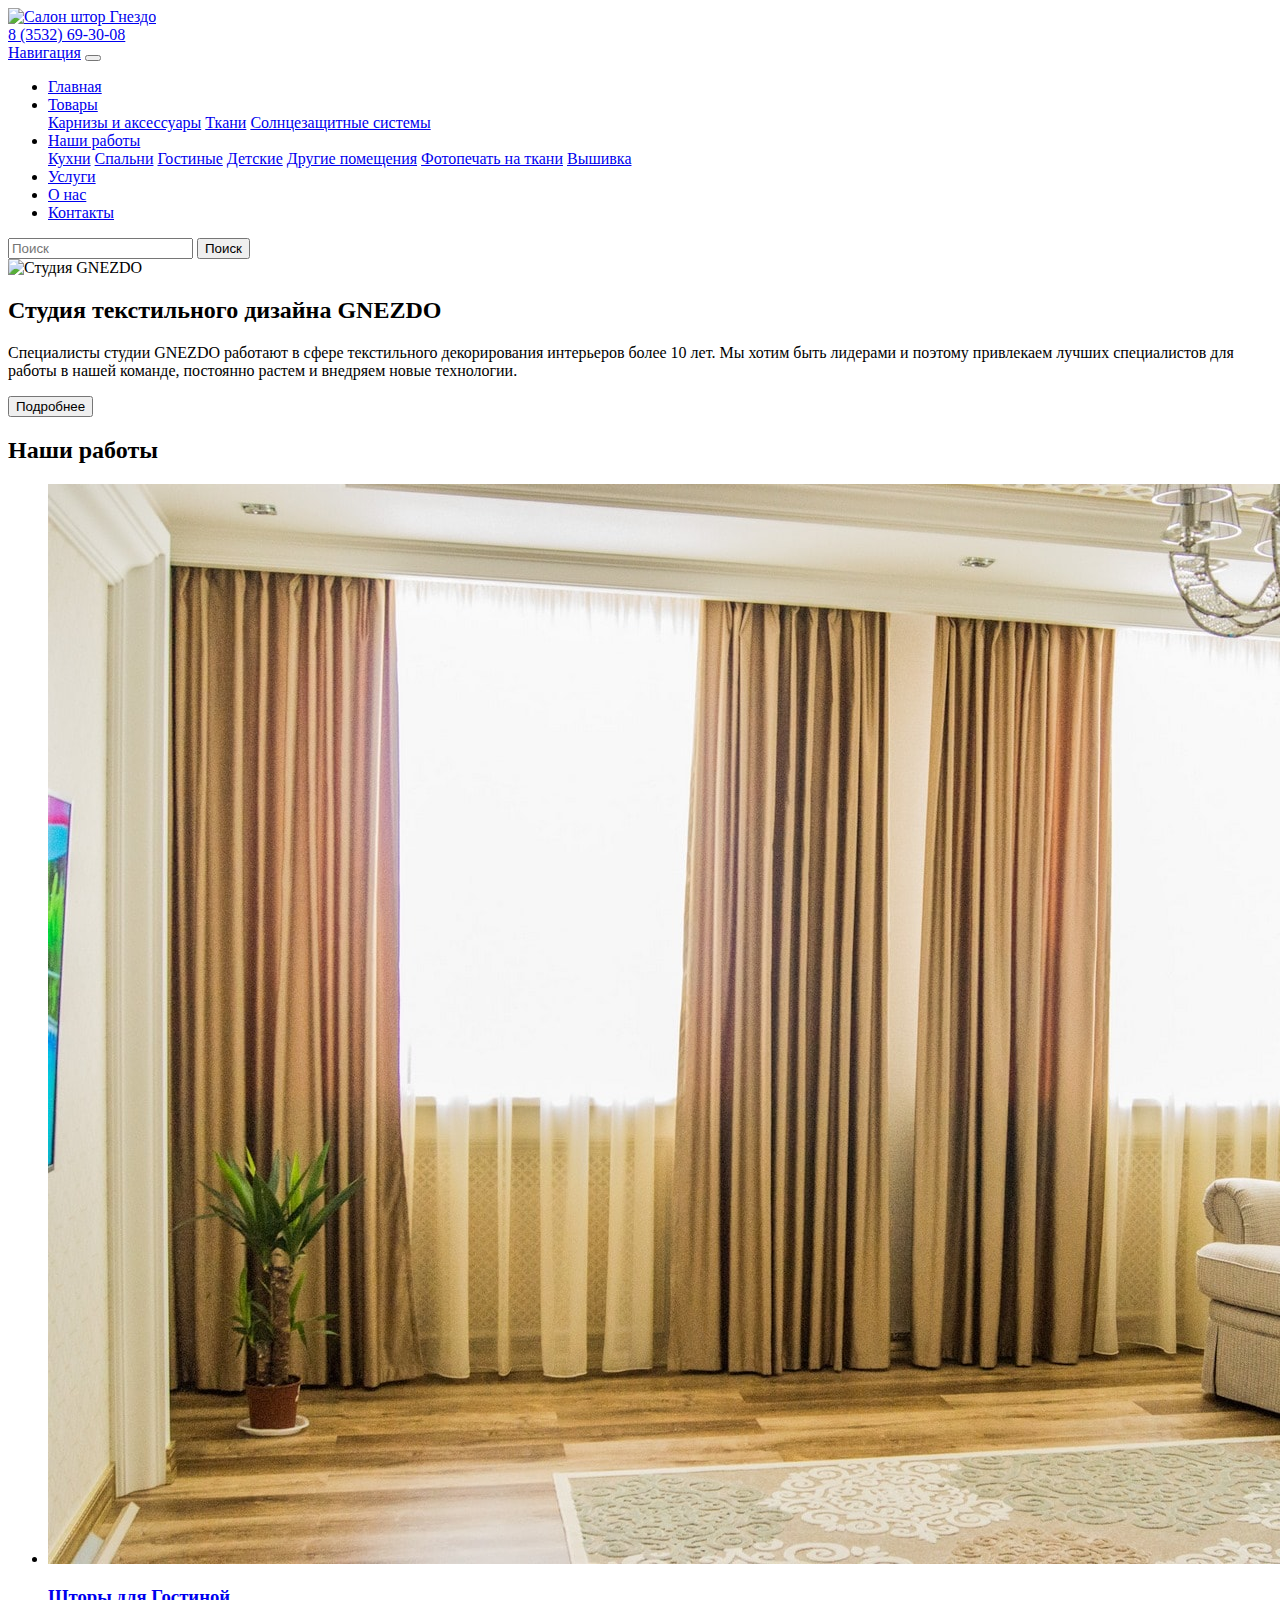
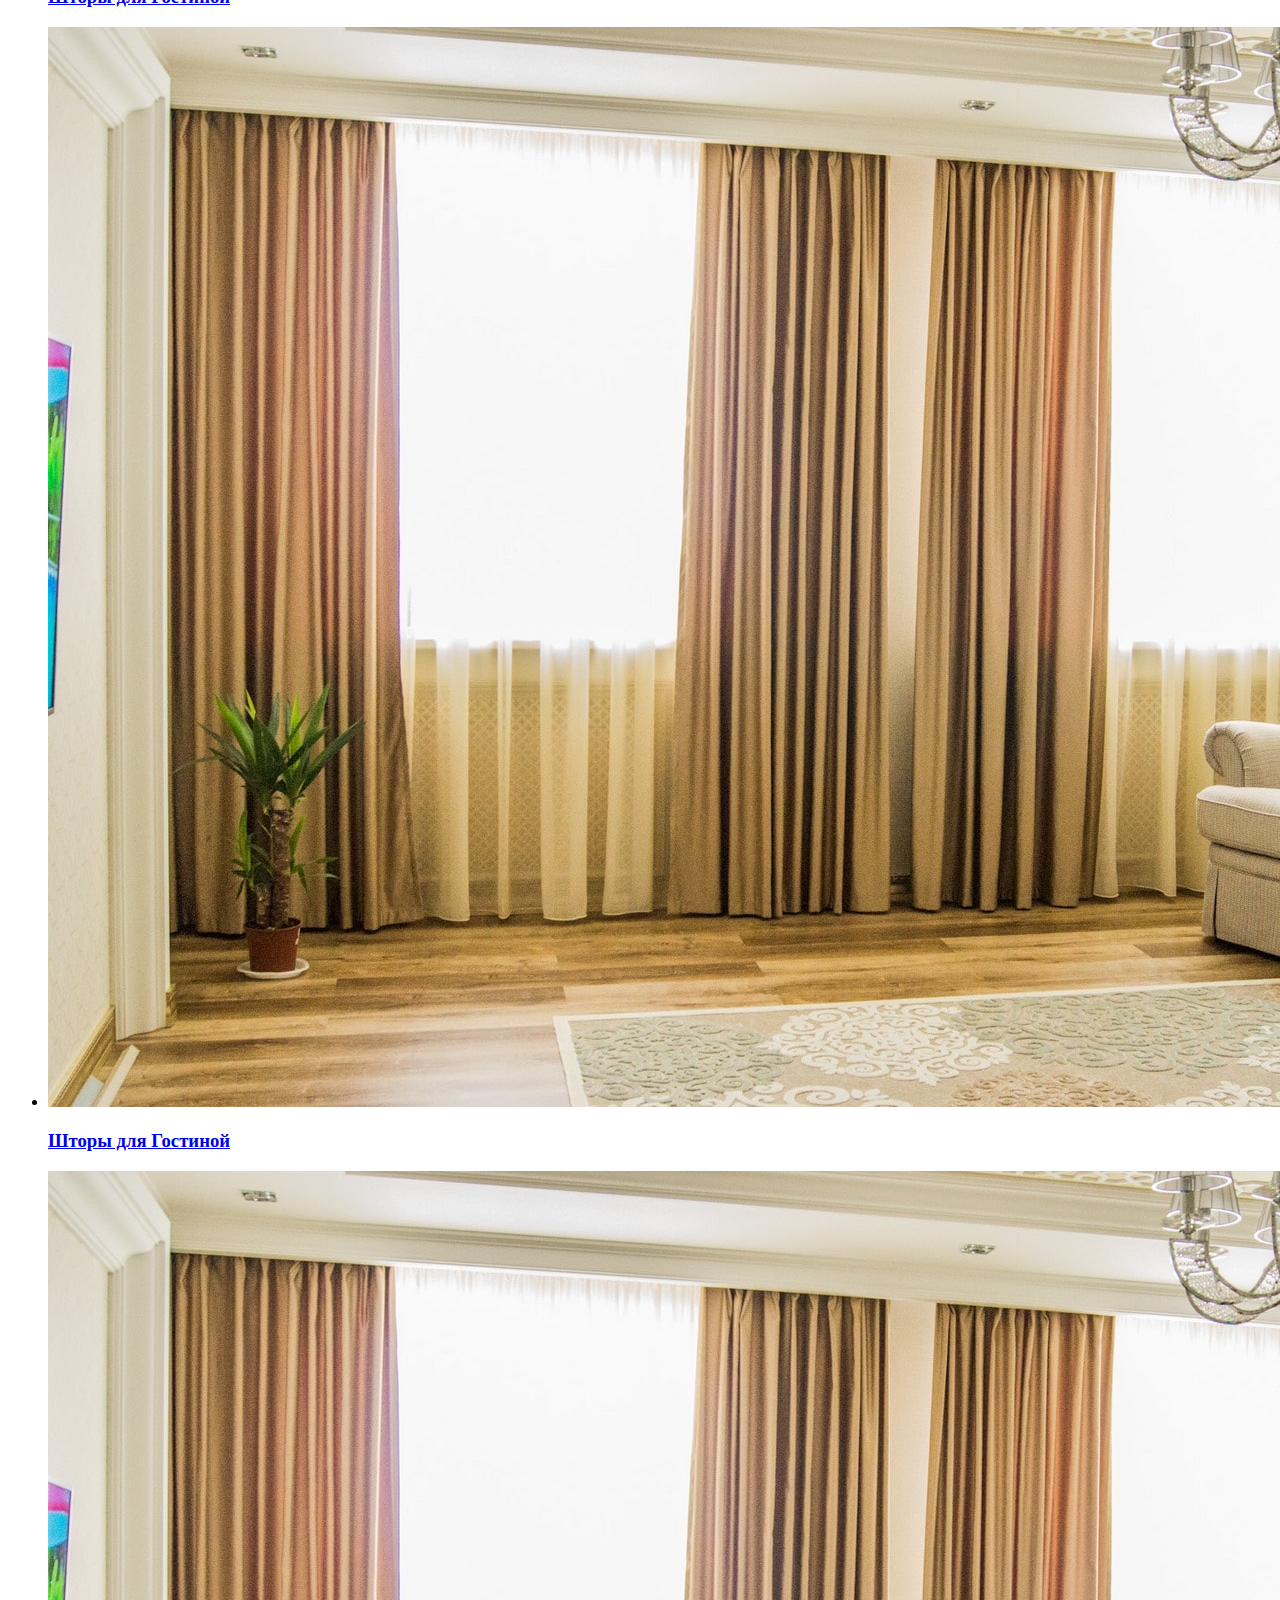
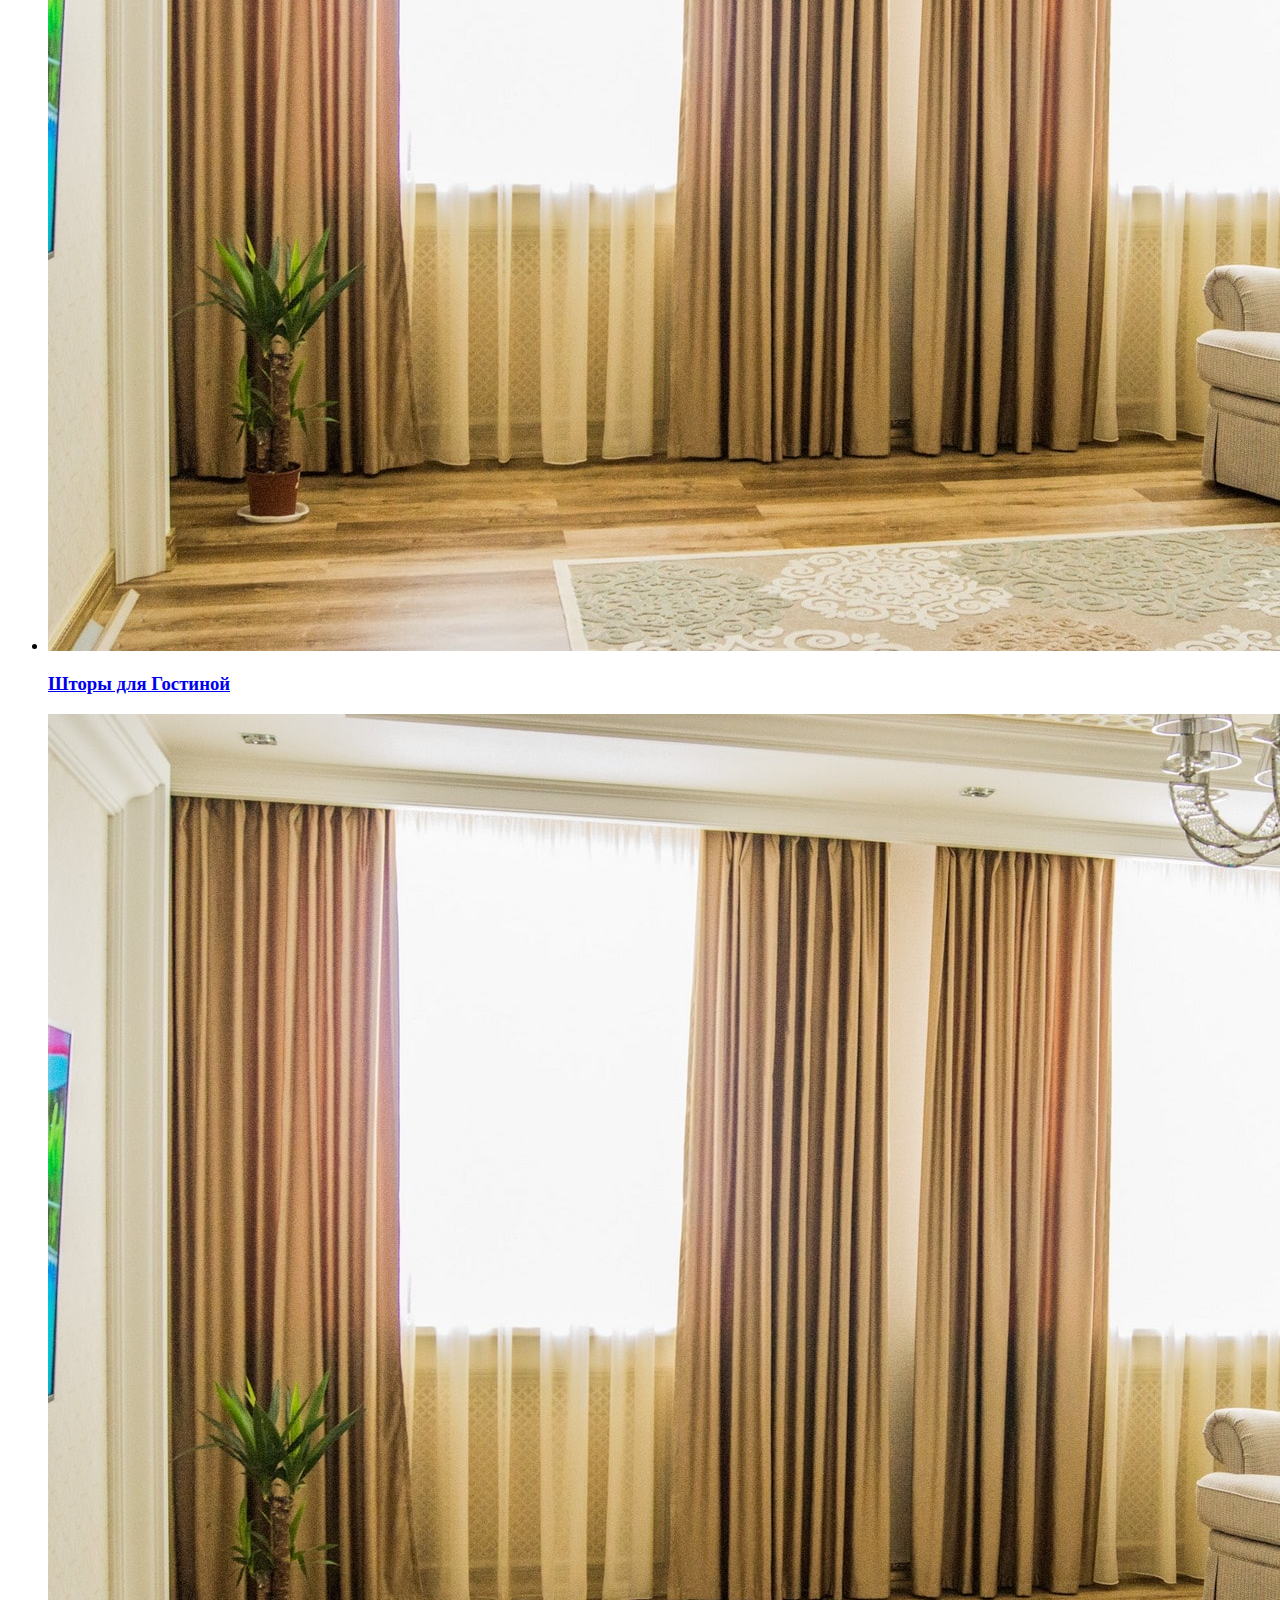
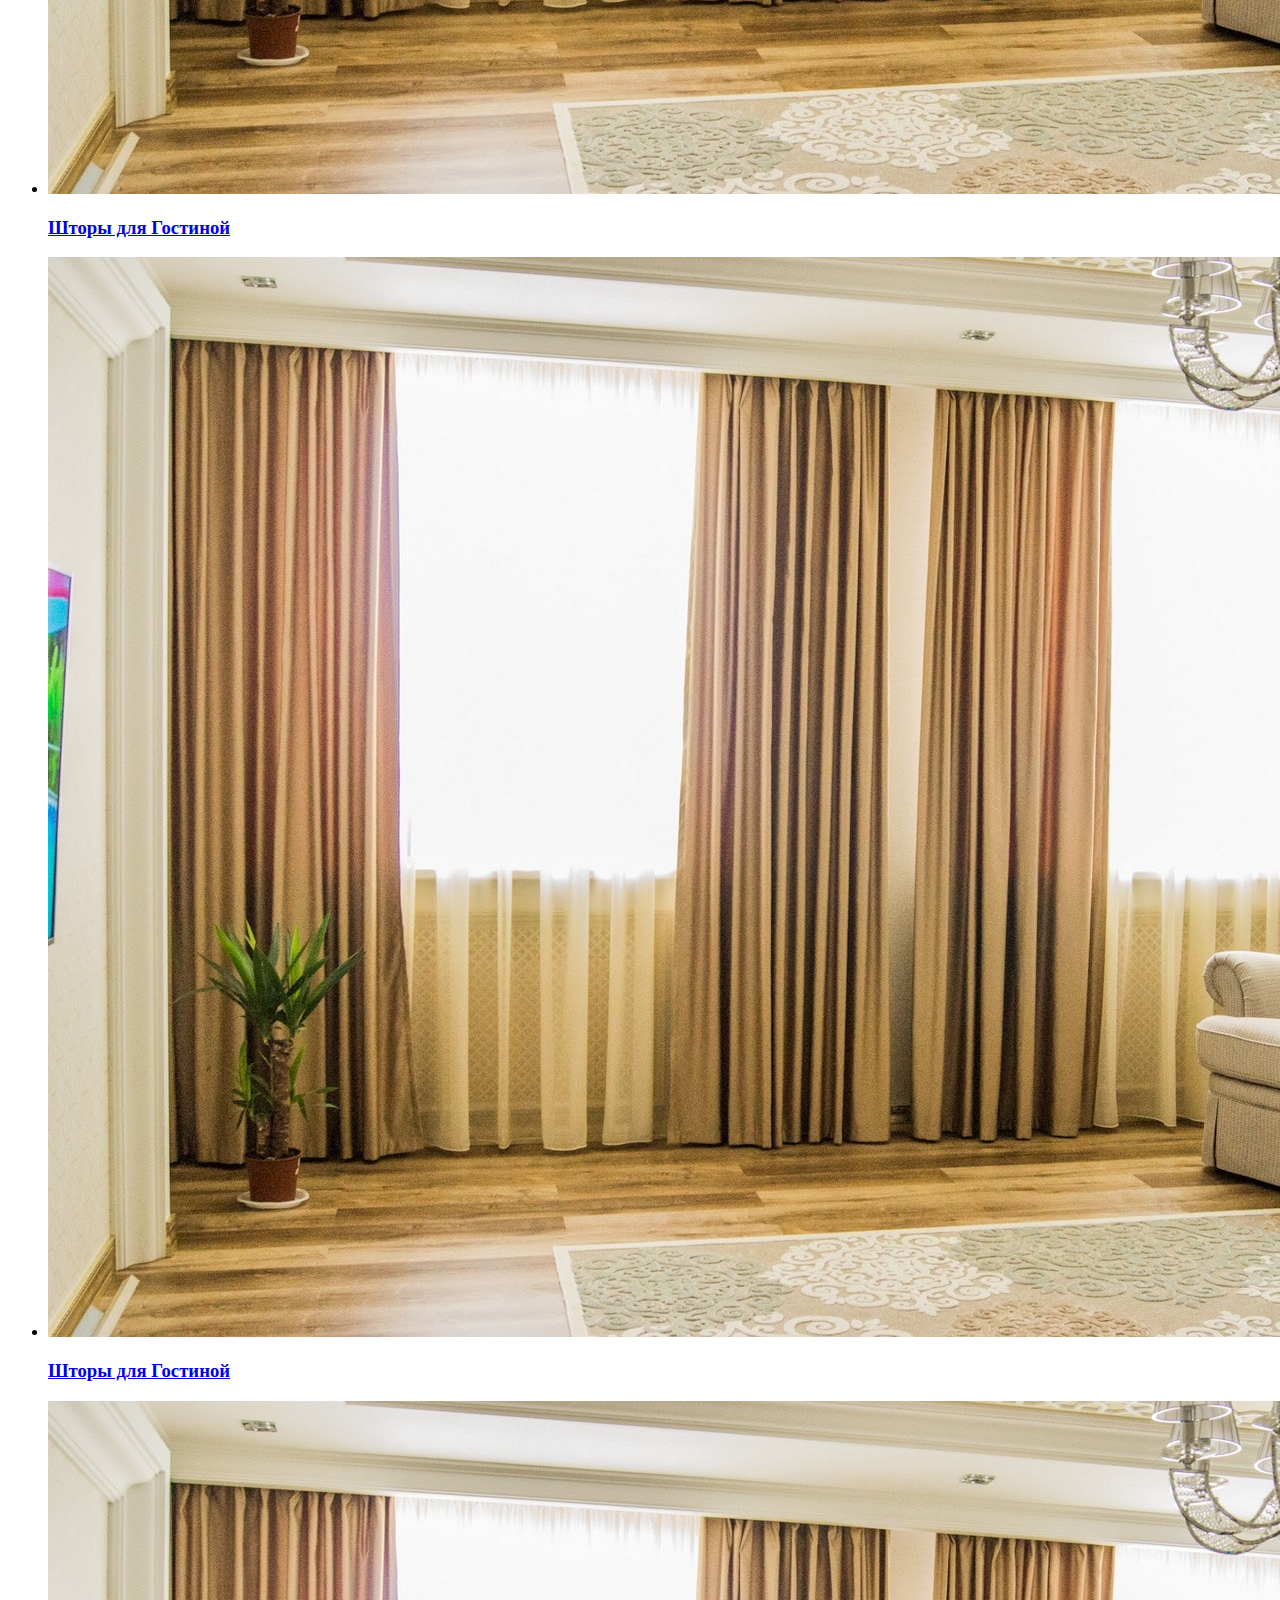
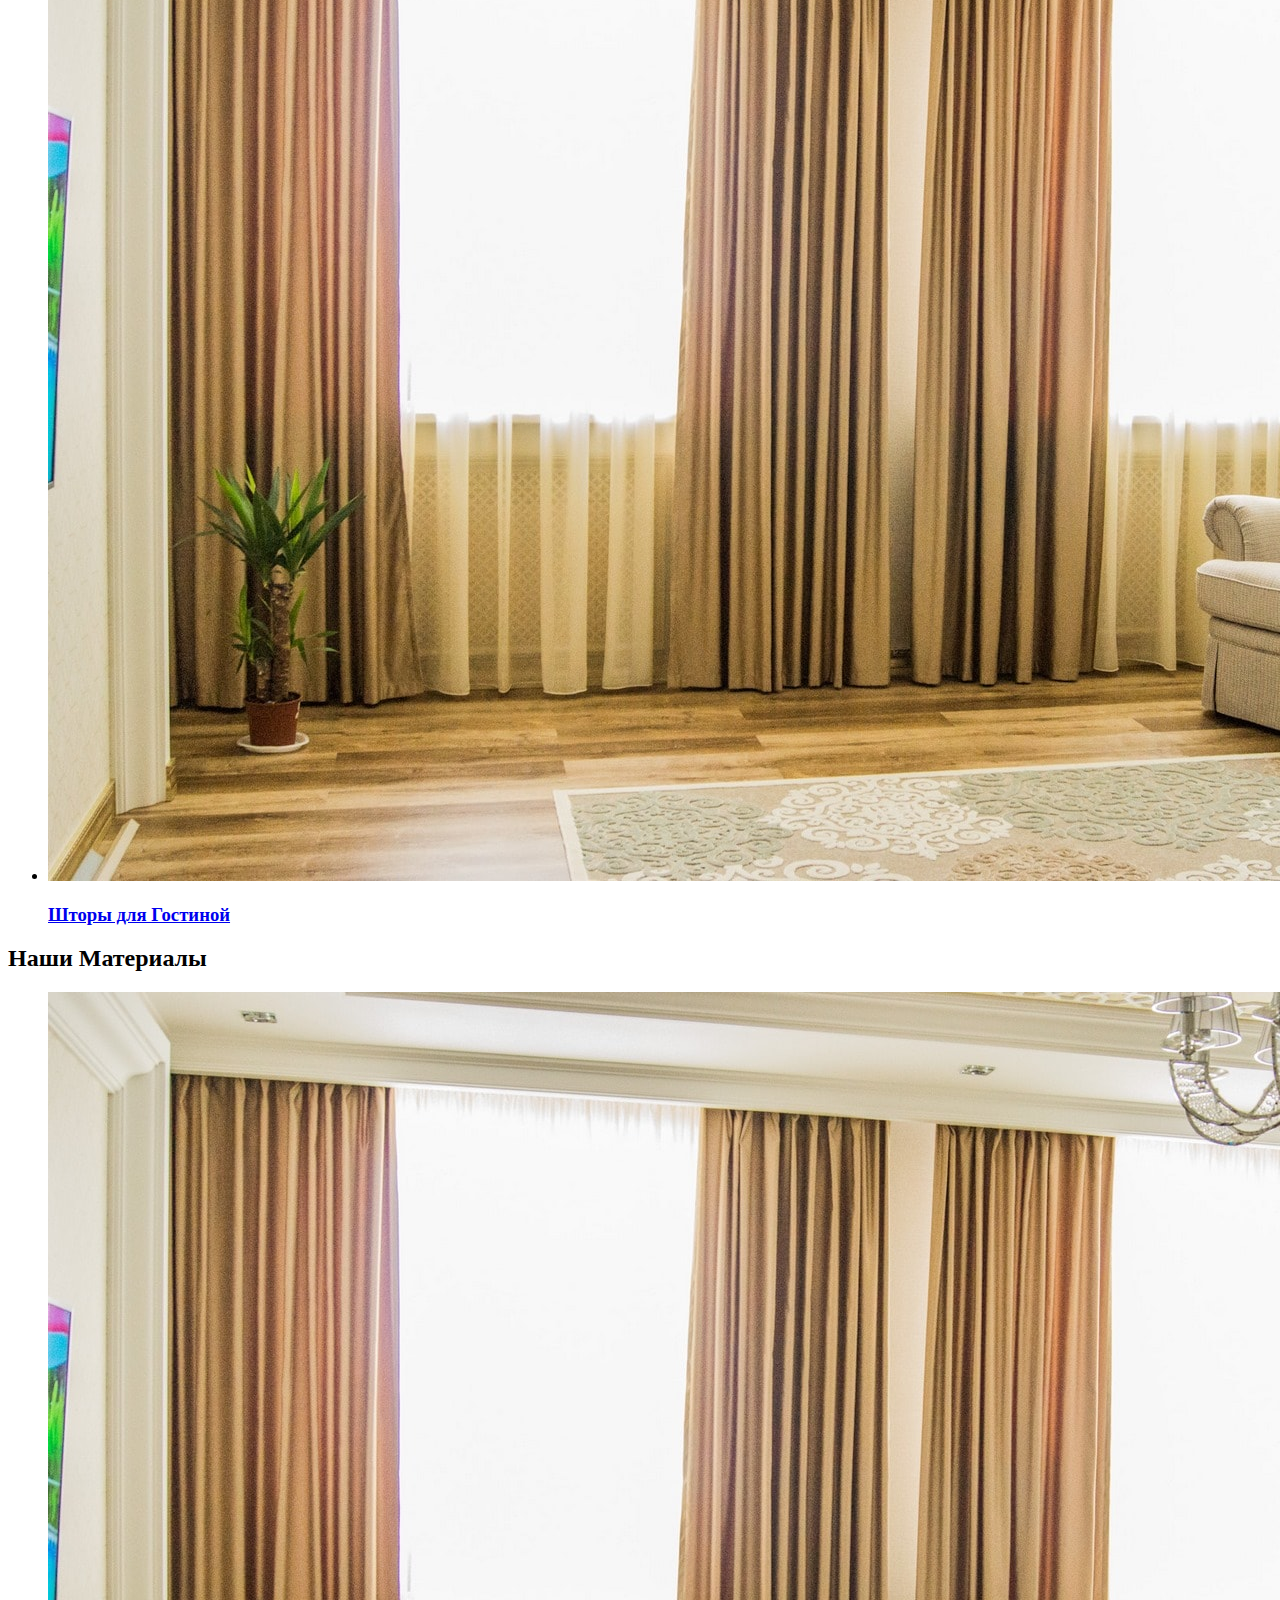
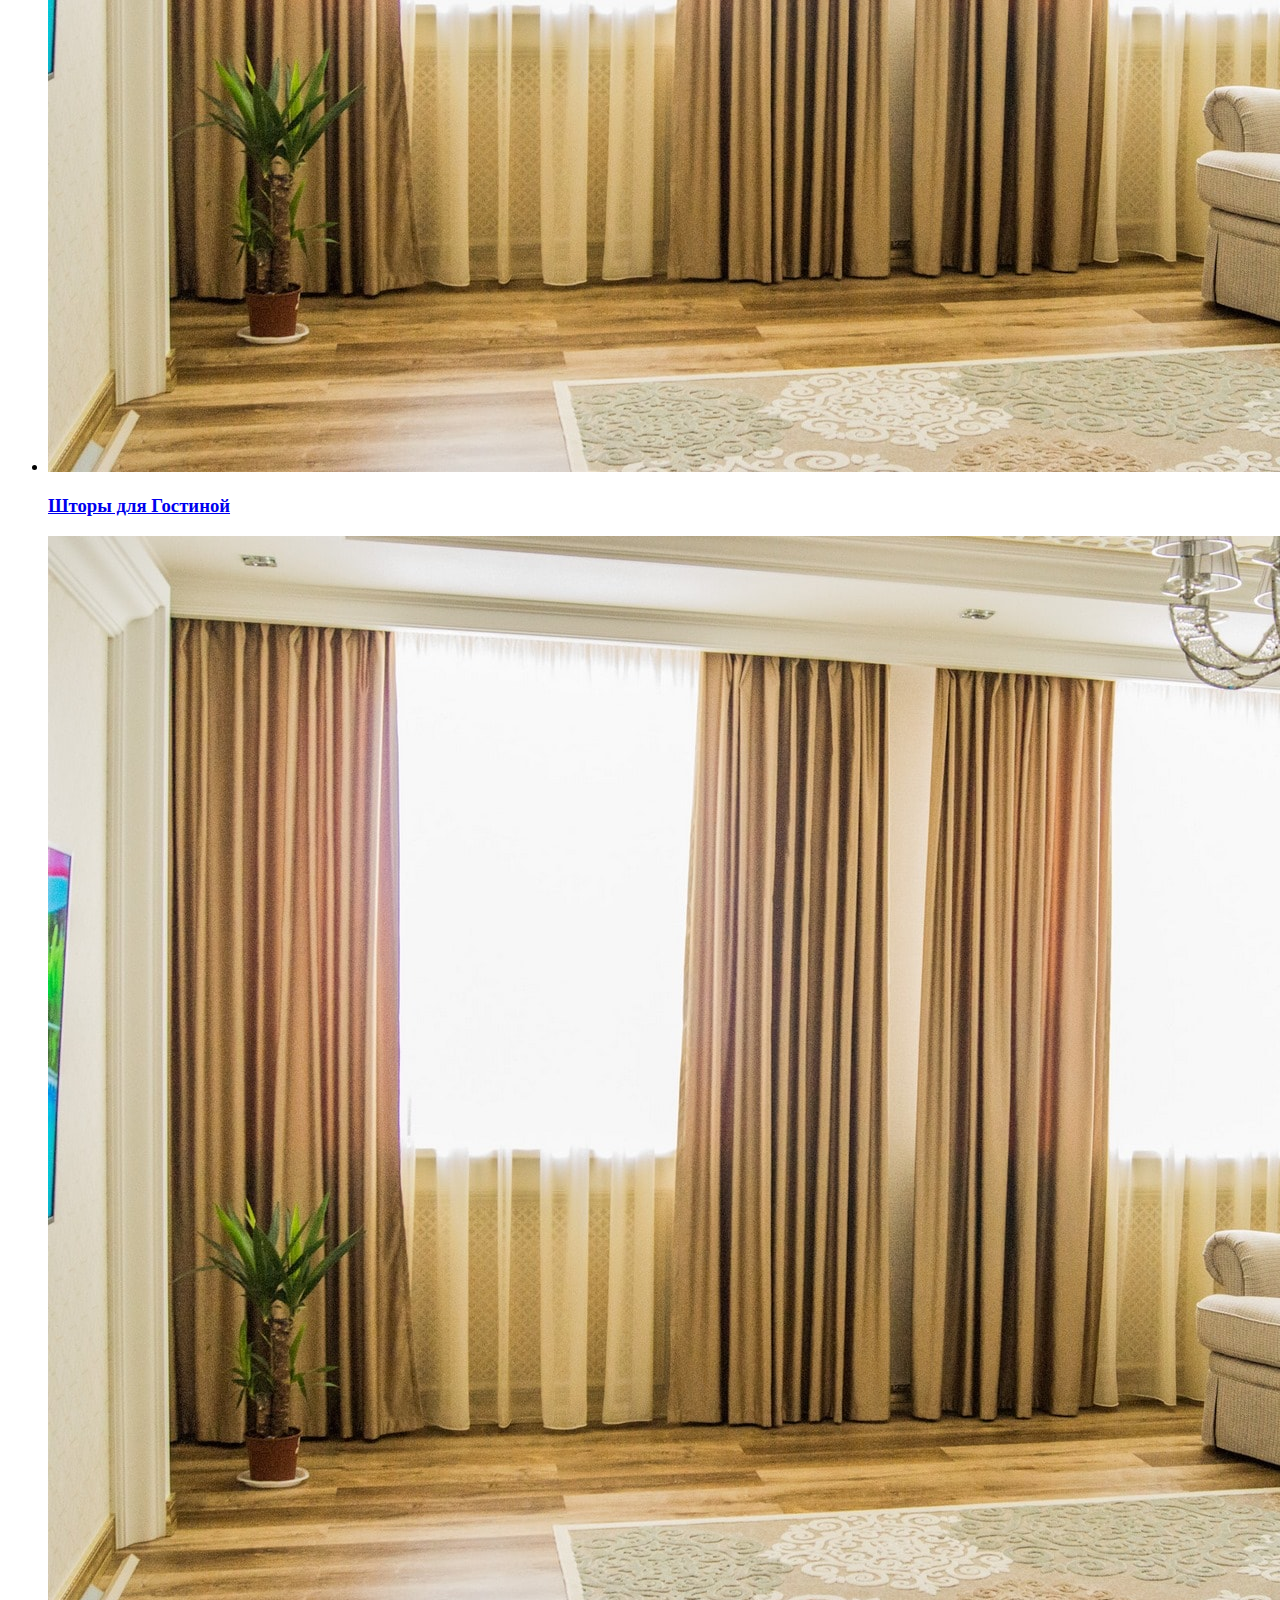
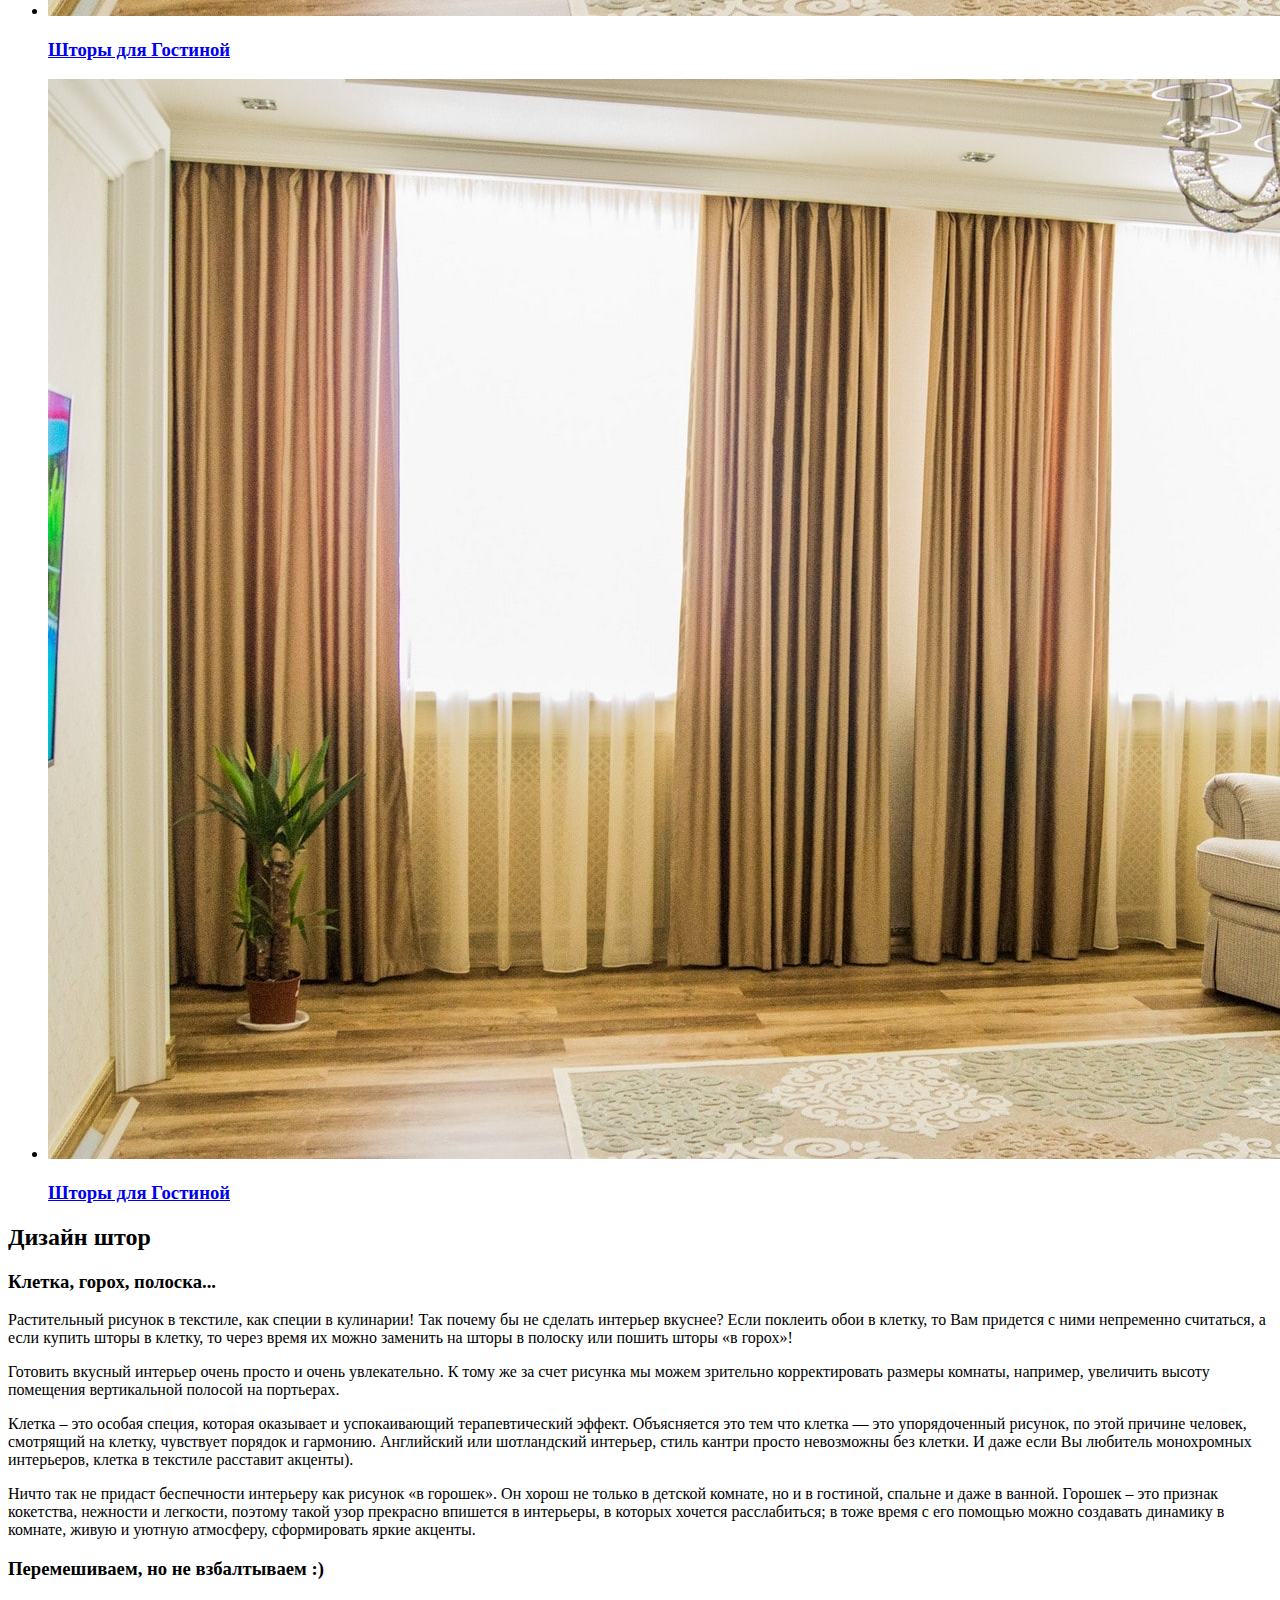
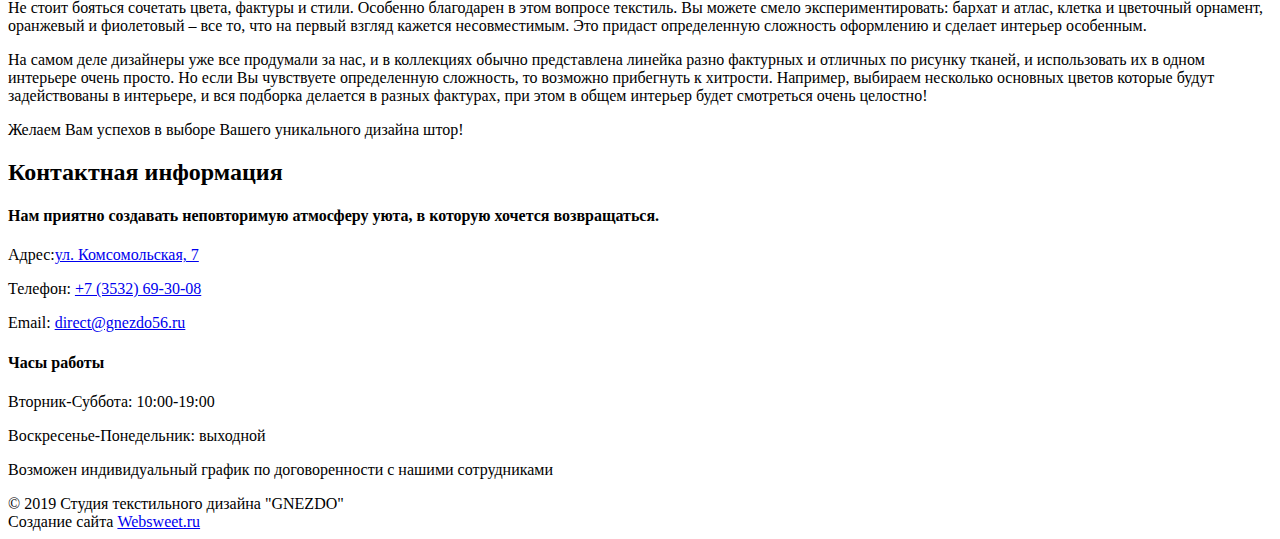
==== index.html @ 8db4dd7c "Добавлено меню навигации Доделан подвал" ====
<!DOCTYPE html>
<html lang="ru">
<head>
  <meta charset="UTF-8">
  <meta http-equiv="X-UA-Compatible" content="IE=edge" />
  <meta name="viewport" content="width=device-width, initial-scale=1, shrink-to-fit=no">

    <!-- Titles -->
    <title>Главная</title>
    <meta name="keywords" content="Ключевые слова...">
    <meta name="description" content="Описание страницы...">

    <!-- Syles -->
    <link rel="stylesheet" href="libs/bootstrap/css/bootstrap.min.css">
    <link rel="stylesheet" href="css/main.css">


    <!-- Fonts -->
    <link href="https://fonts.googleapis.com/css?family=Lobster|Roboto+Condensed&display=swap" rel="stylesheet">
    <!-- HTML5 shim and Respond.js for IE8 support of HTML5 elements and media queries -->
    <!-- WARNING: Respond.js doesn't work if you view the page via file:// -->
    <!--[if lt IE 9]>
      <script src="https://oss.maxcdn.com/html5shiv/3.7.3/html5shiv.min.js"></script>
      <script src="https://oss.maxcdn.com/respond/1.4.2/respond.min.js"></script>
    <![endif]-->
</head>
<body>
    <!--[if lt IE 8]>
        <p class="browserupgrade">Вы используете <strong>устаревшую</strong> версию браузера. Пожалуйста <a href="http://browsehappy.com/">обновите свой браузер</a>.</p>
    <![endif]-->
<div class="container">
  <header>
    <div class="row row--with-paddings">
      <div class="col-12 col-sm-3 d-flex justify-content-center logo">
        <a href="#" class="logo__image"><img src="img/logo1.png" alt="Салон штор Гнездо"></a>
      </div>
      <div class="col-12 col-sm-auto ml-auto d-flex justify-content-center phone">
        <a href="tel:83532693008" class="phone__number d-flex align-items-center">8&nbsp;(3532)&nbsp;69-30-08</a>
      </div>
      <div class="col col-sm-3 d-flex align-items-center justify-content-center socials">
        <a href="" class="socials__item socials__item--instagram"></a>
        <a href="" class="socials__item socials__item--vk"></a>
      </div>
    </div>
    <div class="row row--with-paddings">
      <nav class="navbar navbar-expand-lg navbar-light">
        <a href="#" class="navbar-brand">Навигация</a>
        <button class="navbar-toggler" type="button" data-toggle="collapse" data-target="#navbarSupportedContent" aria-controls="navbarSupportedContent">
          <span class="navbar-toggler-icon"></span>
        </button>

        <div class="collapse navbar-collapse" id="navbarSupportedContent">
          <ul class="navbar-nav mr-auto">
            <li class="nav-item active">
              <a href="#" class="nav-link">Главная</a>
            </li>

            <li class="nav-item dropdown">
              <a class="nav-link dropdown-toggle" href="#" id="productsDropdown" role="button" data-toggle="dropdown" aria-haspopup="true" aria-expanded="false">Товары</a>
              <div class="dropdown-menu" aria-labelledby="productsDropdown">
                <a href="#" class="dropdown-item">Карнизы и аксессуары</a>
                <a href="#" class="dropdown-item">Ткани</a>
                <a href="#" class="dropdown-item">Солнцезащитные системы</a>
              </div>
            </li>

            <li class="nav-item dropdown">
              <a href="#" class="nav-link dropdown-toggle" id="jobsDropdown" role="button" data-toggle="dropdown" aria-haspopup="true" aria-expanded="false">Наши работы</a>
              <div class="dropdown-menu" aria-labelledby="jobsDropdown">
                <a href="#" class="dropdown-item">Кухни</a>
                <a href="#" class="dropdown-item">Спальни</a>
                <a href="#" class="dropdown-item">Гостиные</a>
                <a href="#" class="dropdown-item">Детские</a>
                <a href="#" class="dropdown-item">Другие помещения</a>
                <a href="#" class="dropdown-item">Фотопечать на ткани</a>
                <a href="#" class="dropdown-item">Вышивка</a>
              </div>
            </li>

            <li class="nav-item">
              <a href="#" class="nav-link">Услуги</a>
            </li>

            <li class="nav-item">
              <a href="#" class="nav-link">О нас</a>
            </li>

            <li class="nav-item">
              <a href="#" class="nav-link">Контакты</a>
            </li>
          </ul>
          <form class="form-inline my-2 my-lg-0">
            <input class="form-control mr-sm-2" type="search" placeholder="Поиск" aria-label="Поиск">
            <button class="btn btn-outline-dark my-2 my-sm-0" type="submit">Поиск</button>
          </form>
        </div>
      </nav>
    </div>
  </header>
      <div class="row slider">
        <div class="col-sm-6 slider__picture" >
          <img src="img/hueta.jpg" alt="Студия GNEZDO">
        </div>
        <div class="col-sm-6 slider__text">
          <h2>Студия текстильного дизайна GNEZDO</h2>
          <p>Специалисты студии GNEZDO работают в сфере текстильного декорирования интерьеров более 10 лет. Мы хотим быть лидерами и поэтому привлекаем лучших специалистов для работы в нашей команде, постоянно растем и внедряем новые технологии.</p>
          <a href="#"><button>Подробнее</button></a>
        </div>
      </div>

    <section class="row row--with-paddings d-flex flex-column justify-content-center">
        <h2>Наши работы</h2>
        <ul class="jobs d-flex flex-row justify-content-between flex-wrap">
            <li class="jobs__item col-12 col-sm-4">
              <a href="#" class=" d-flex flex-column justify-content-center align-items-center">
                <img src="img/Гостинные/1.jpg" alt="Шторы для гостиной">
                <h3>Шторы для Гостиной</h3>
              </a>
            </li>
            <li class="jobs__item col-12 col-sm-4">
              <a href="#" class=" d-flex flex-column justify-content-center align-items-center">
                <img src="img/Гостинные/1.jpg" alt="Шторы для гостиной">
                <h3>Шторы для Гостиной</h3>
              </a>
            </li>
            <li class="jobs__item col-12 col-sm-4">
              <a href="#" class=" d-flex flex-column justify-content-center align-items-center">
                <img src="img/Гостинные/1.jpg" alt="Шторы для гостиной">
                <h3>Шторы для Гостиной</h3>
              </a>
            </li>
            <li class="jobs__item col-12 col-sm-4">
              <a href="#" class=" d-flex flex-column justify-content-center align-items-center">
                <img src="img/Гостинные/1.jpg" alt="Шторы для гостиной">
                <h3>Шторы для Гостиной</h3>
              </a>
            </li>
            <li class="jobs__item col-12 col-sm-4">
              <a href="#" class=" d-flex flex-column justify-content-center align-items-center">
                <img src="img/Гостинные/1.jpg" alt="Шторы для гостиной">
                <h3>Шторы для Гостиной</h3>
              </a>
            </li>
            <li class="jobs__item col-12 col-sm-4">
              <a href="#" class=" d-flex flex-column justify-content-center align-items-center">
                <img src="img/Гостинные/1.jpg" alt="Шторы для гостиной">
                <h3>Шторы для Гостиной</h3>
              </a>
            </li>
        </ul>
    </section>
    <section class="row row--with-paddings d-flex flex-column justify-content-center">
      <h2>Наши Материалы</h2>
      <ul class="materials d-flex flex-row justify-content-between flex-wrap">
        <li class="materials__item col-12 col-sm-4">
          <a href="#" class=" d-flex flex-column justify-content-center align-items-center">
            <img src="img/Гостинные/1.jpg" alt="Шторы для гостиной">
            <h3>Шторы для Гостиной</h3>
          </a>
        </li>
        <li class="materials__item col-12 col-sm-4">
          <a href="#" class=" d-flex flex-column justify-content-center align-items-center">
            <img src="img/Гостинные/1.jpg" alt="Шторы для гостиной">
            <h3>Шторы для Гостиной</h3>
          </a>
        </li>
        <li class="materials__item col-12 col-sm-4">
          <a href="#" class=" d-flex flex-column justify-content-center align-items-center">
            <img src="img/Гостинные/1.jpg" alt="Шторы для гостиной">
            <h3>Шторы для Гостиной</h3>
          </a>
        </li>
      </ul>
    </section>
    <section class="row row--with-paddings">
    <h2>Дизайн штор</h2>
    <h3>Клетка, горох, полоска...</h3>
    <p>Растительный рисунок в текстиле, как специи в кулинарии!
    Так почему бы не сделать интерьер вкуснее? Если поклеить обои в клетку, то Вам придется с ними непременно считаться, а если купить шторы в клетку, то через время их можно заменить на шторы в полоску или пошить шторы «в горох»!</p>
    <p>Готовить вкусный интерьер очень просто и очень увлекательно. К тому же за счет рисунка мы можем зрительно корректировать размеры комнаты, например, увеличить высоту помещения вертикальной полосой на портьерах.</p>
    <p>Клетка – это особая специя, которая оказывает и успокаивающий терапевтический эффект. Объясняется это тем что клетка — это упорядоченный рисунок, по этой причине человек, смотрящий на клетку, чувствует порядок и гармонию. Английский или шотландский интерьер, стиль кантри просто невозможны без клетки. И даже если Вы любитель монохромных интерьеров, клетка в текстиле расставит акценты).</p>
    <p>Ничто так не придаст беспечности интерьеру как рисунок «в горошек». Он хорош не только в детской комнате, но и в гостиной, спальне и даже в ванной. Горошек – это признак кокетства, нежности и легкости, поэтому такой узор прекрасно впишется в интерьеры, в которых хочется расслабиться; в тоже время с его помощью можно создавать динамику в комнате, живую и уютную атмосферу, сформировать яркие акценты.</p>

    <h3>Перемешиваем, но не взбалтываем :)</h3>
    <p>Не стоит бояться сочетать цвета, фактуры и стили. Особенно благодарен в этом вопросе текстиль. Вы можете смело экспериментировать: бархат и атлас, клетка и цветочный орнамент, оранжевый и фиолетовый – все то, что на первый взгляд кажется несовместимым. Это придаст определенную сложность оформлению и сделает интерьер особенным.</p>
    <p>На самом деле дизайнеры уже все продумали за нас, и в коллекциях обычно представлена линейка разно фактурных и отличных по рисунку тканей, и использовать их в одном интерьере очень просто. Но если Вы чувствуете определенную сложность, то возможно прибегнуть к хитрости. Например, выбираем несколько основных цветов которые будут задействованы в интерьере, и вся подборка делается в разных фактурах, при этом в общем интерьер будет смотреться очень целостно! </p>
    <p>Желаем Вам успехов в выборе Вашего уникального дизайна штор! </p>
    </section>
  </div>
<footer class="container-fluid">
  <div class="container">
  <h2>Контактная информация</h2>
  <div class="row">
    <div class="col-12 col-sm-8">
      <h4>Нам приятно создавать неповторимую атмосферу уюта, в которую хочется возвращаться.</h4>
      <p>Адрес:<a href="https://goo.gl/maps/PtKe3vNm5Jt" target="_blank">ул. Комсомольская, 7</a></p>
      <p>Телефон: <a href="tel:83532693008">+7 (3532) 69-30-08</a></p>
      <p>Email: <a href="mailto:direct@gnezdo56.ru">direct@gnezdo56.ru</a></p>
      <a href="" class="socials__item socials__item--instagram"></a>
      <a href="" class="socials__item socials__item--vk"></a>
    </div>
    <div class="col-12 col-sm-4 ml-auto">
      <h4>Часы работы</h4>
      <p>Вторник-Суббота: 10:00-19:00</p>
      <p>Воскресенье-Понедельник: выходной</p>
      <p class="coursive">Возможен индивидуальный график по договоренности с нашими сотрудниками</p>
    </div>
  </div>
  <div class="row">
    <div class="col-12 col-sm-4">© 2019 Студия текстильного дизайна "GNEZDO"</div>
    <div class="col-12 col-sm-4 ml-auto">Создание сайта <a href="websweet.ru" target="_blank">Websweet.ru</a></div>
  </div>
  </div>
</footer>


    <script src="libs/jquery/jquery-3.4.0.min.js"></script>
    <script src="libs/bootstrap/js/bootstrap.min.js"></script>
    <script src="js/main.js"></script>

</body>
</html>
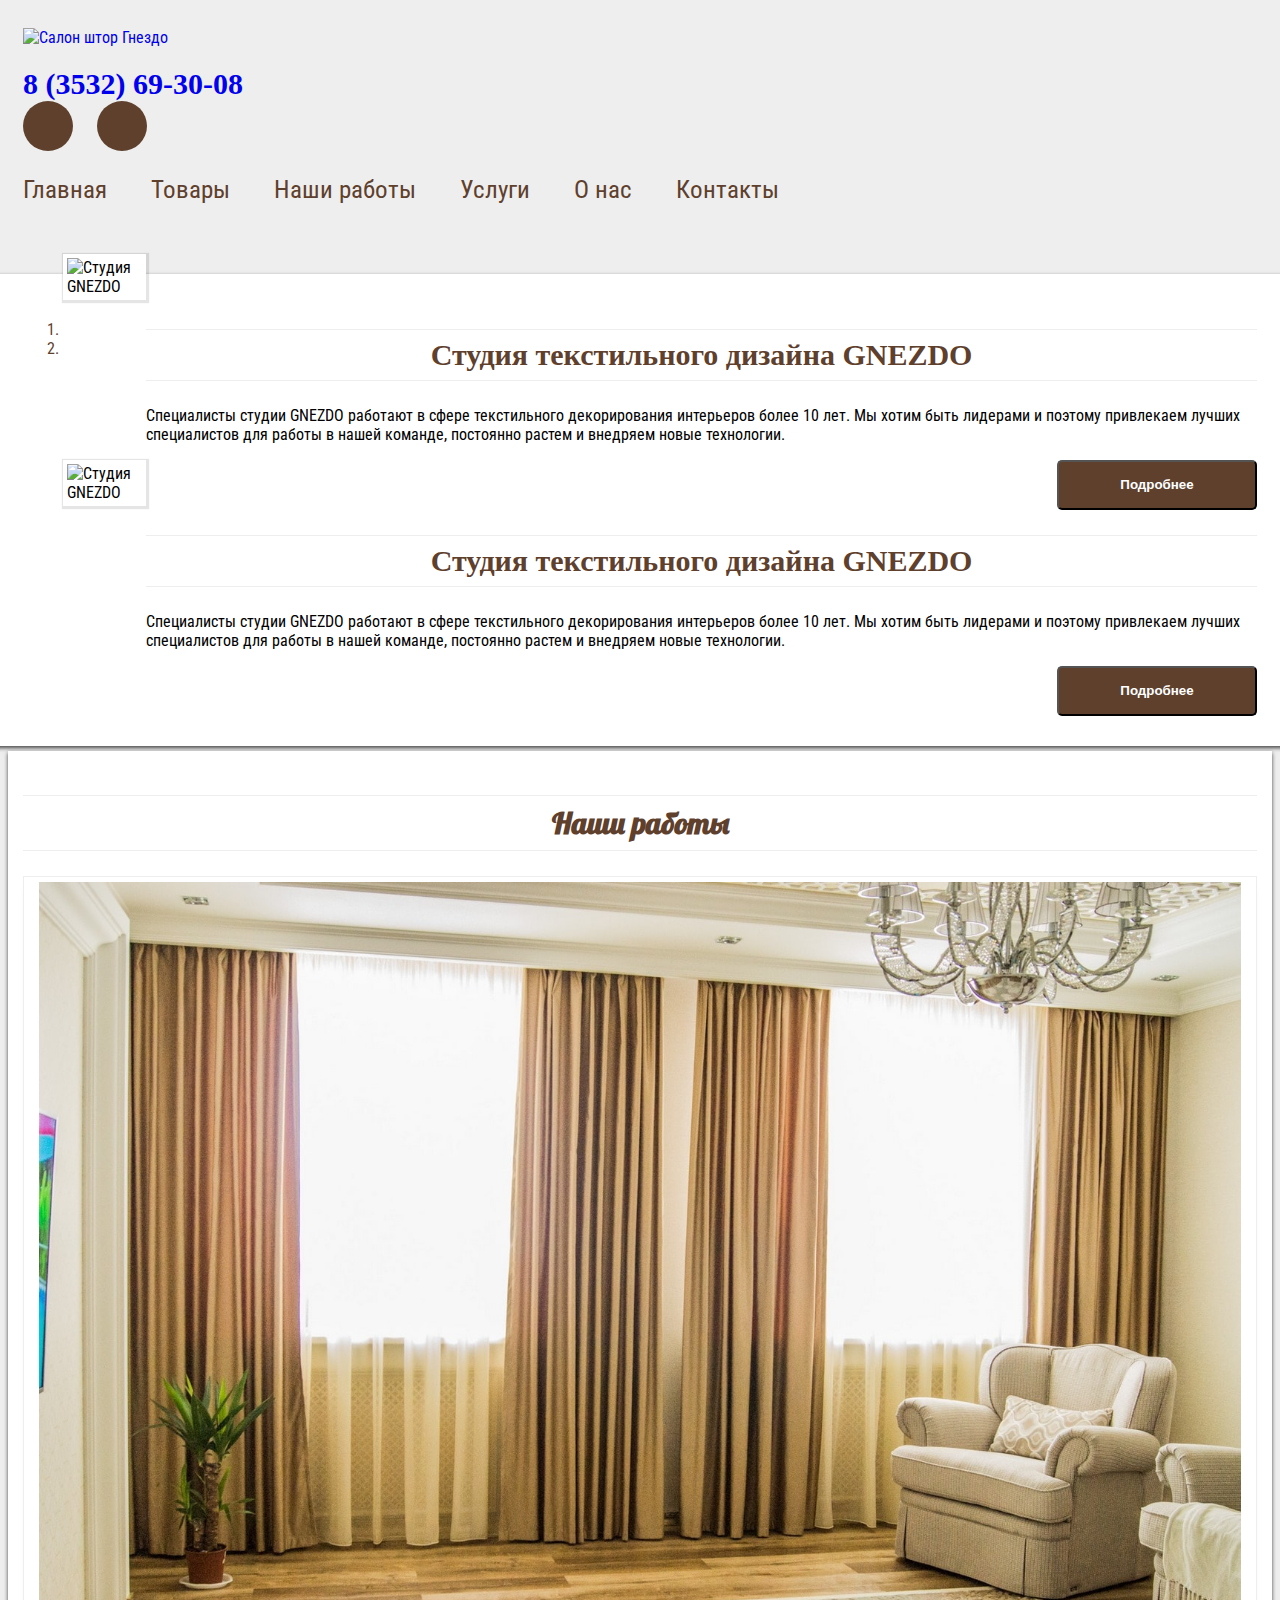
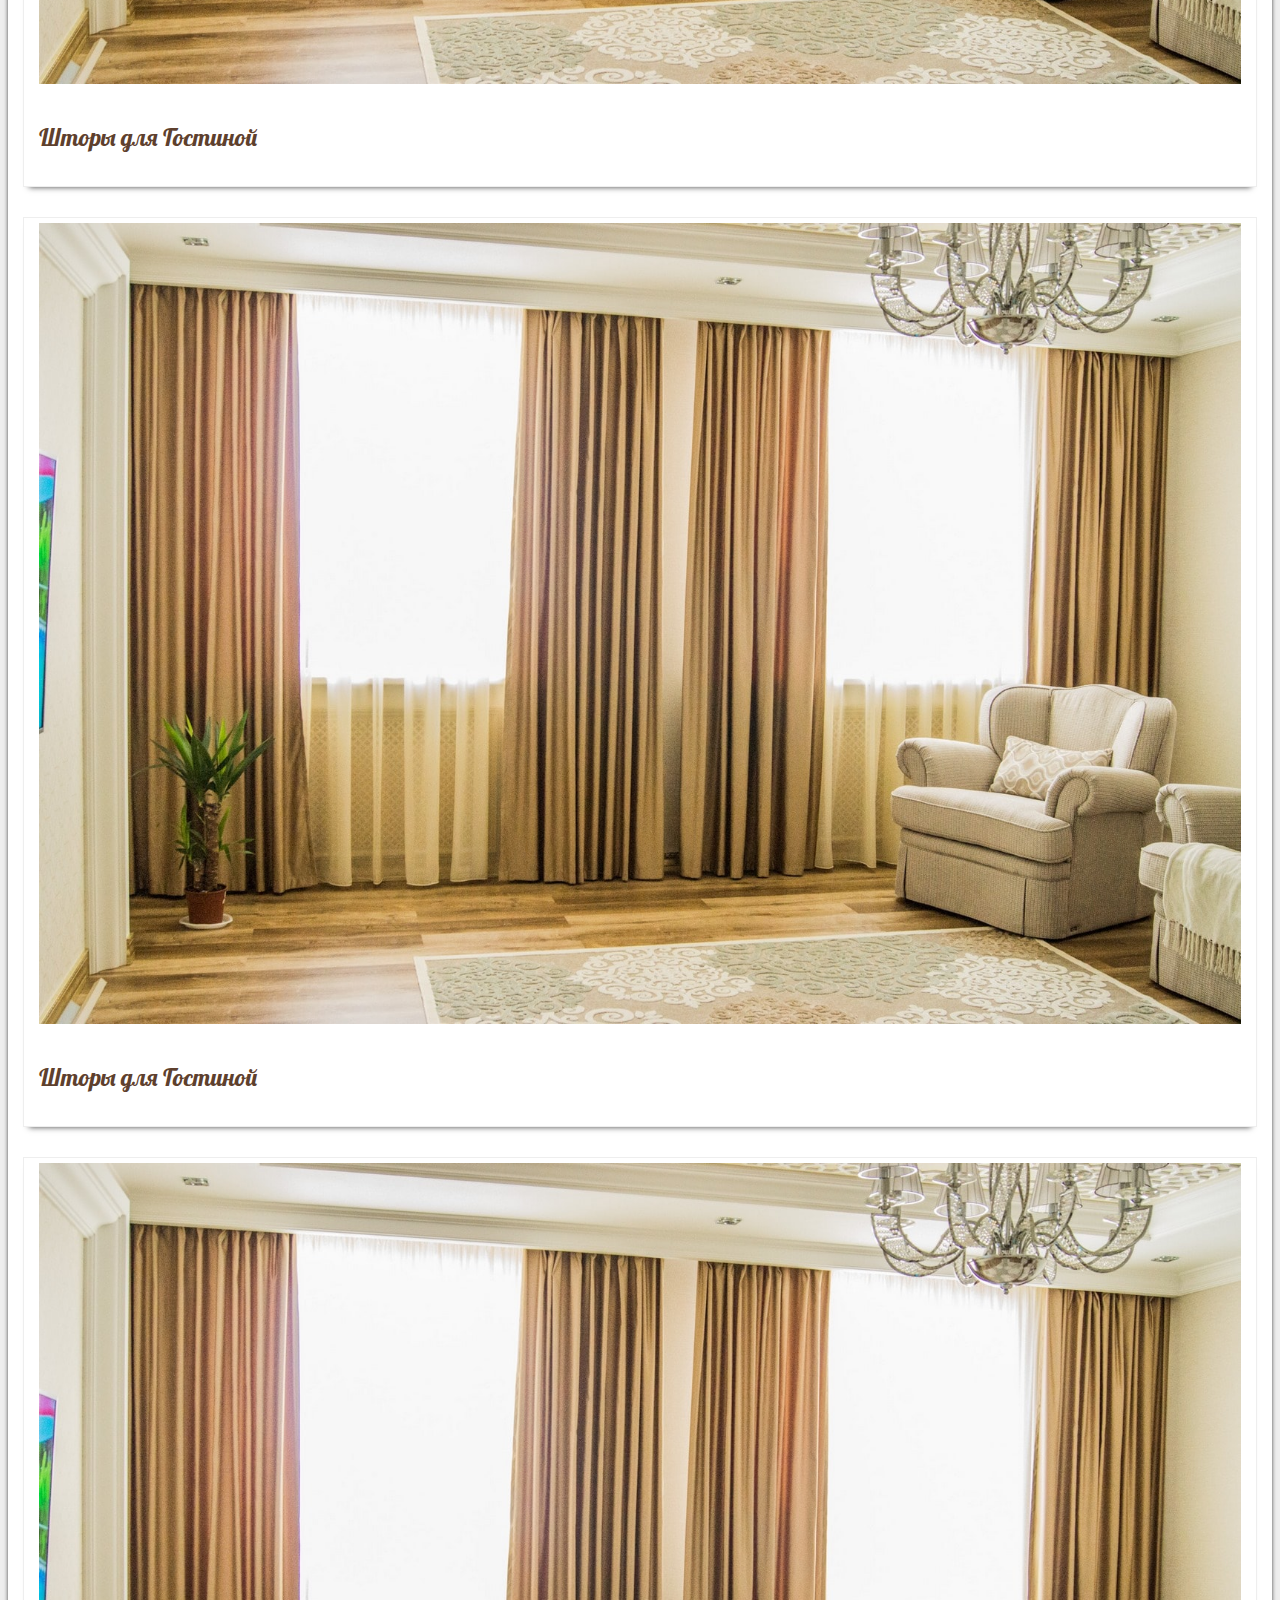
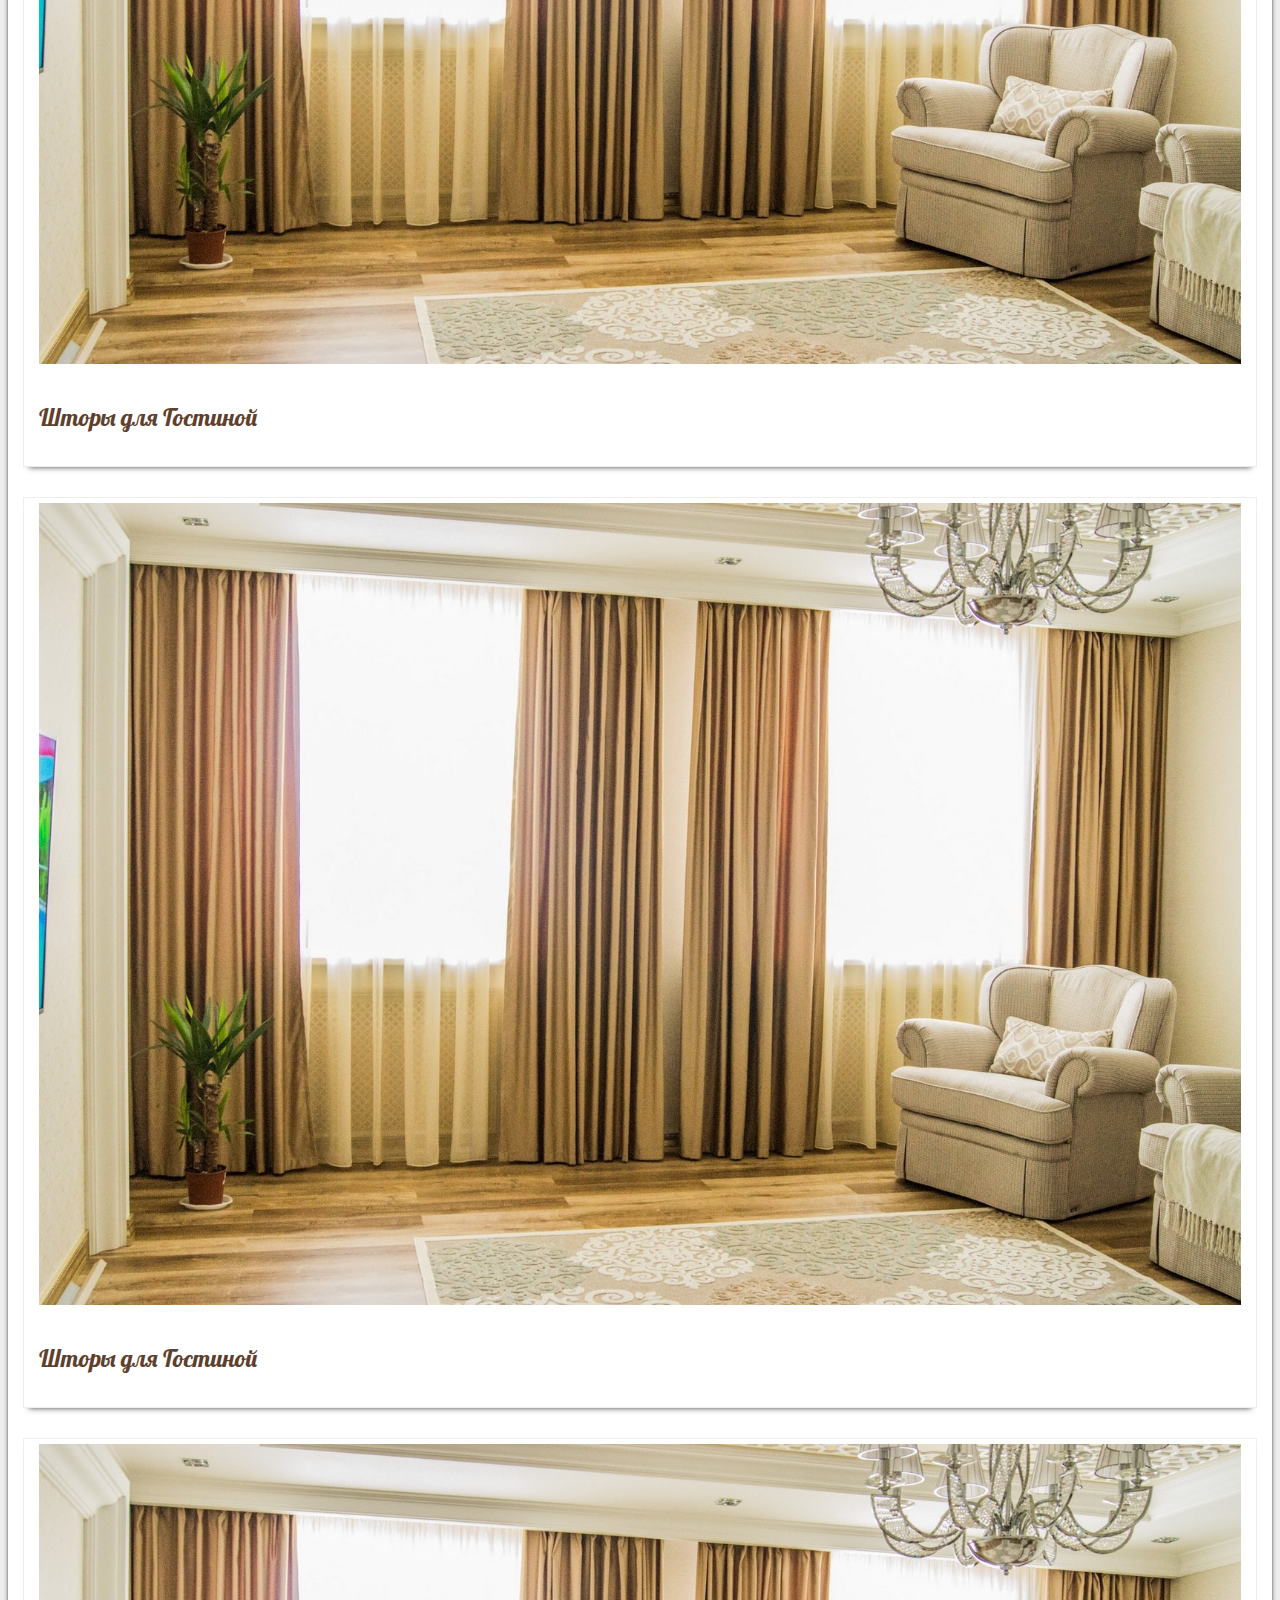
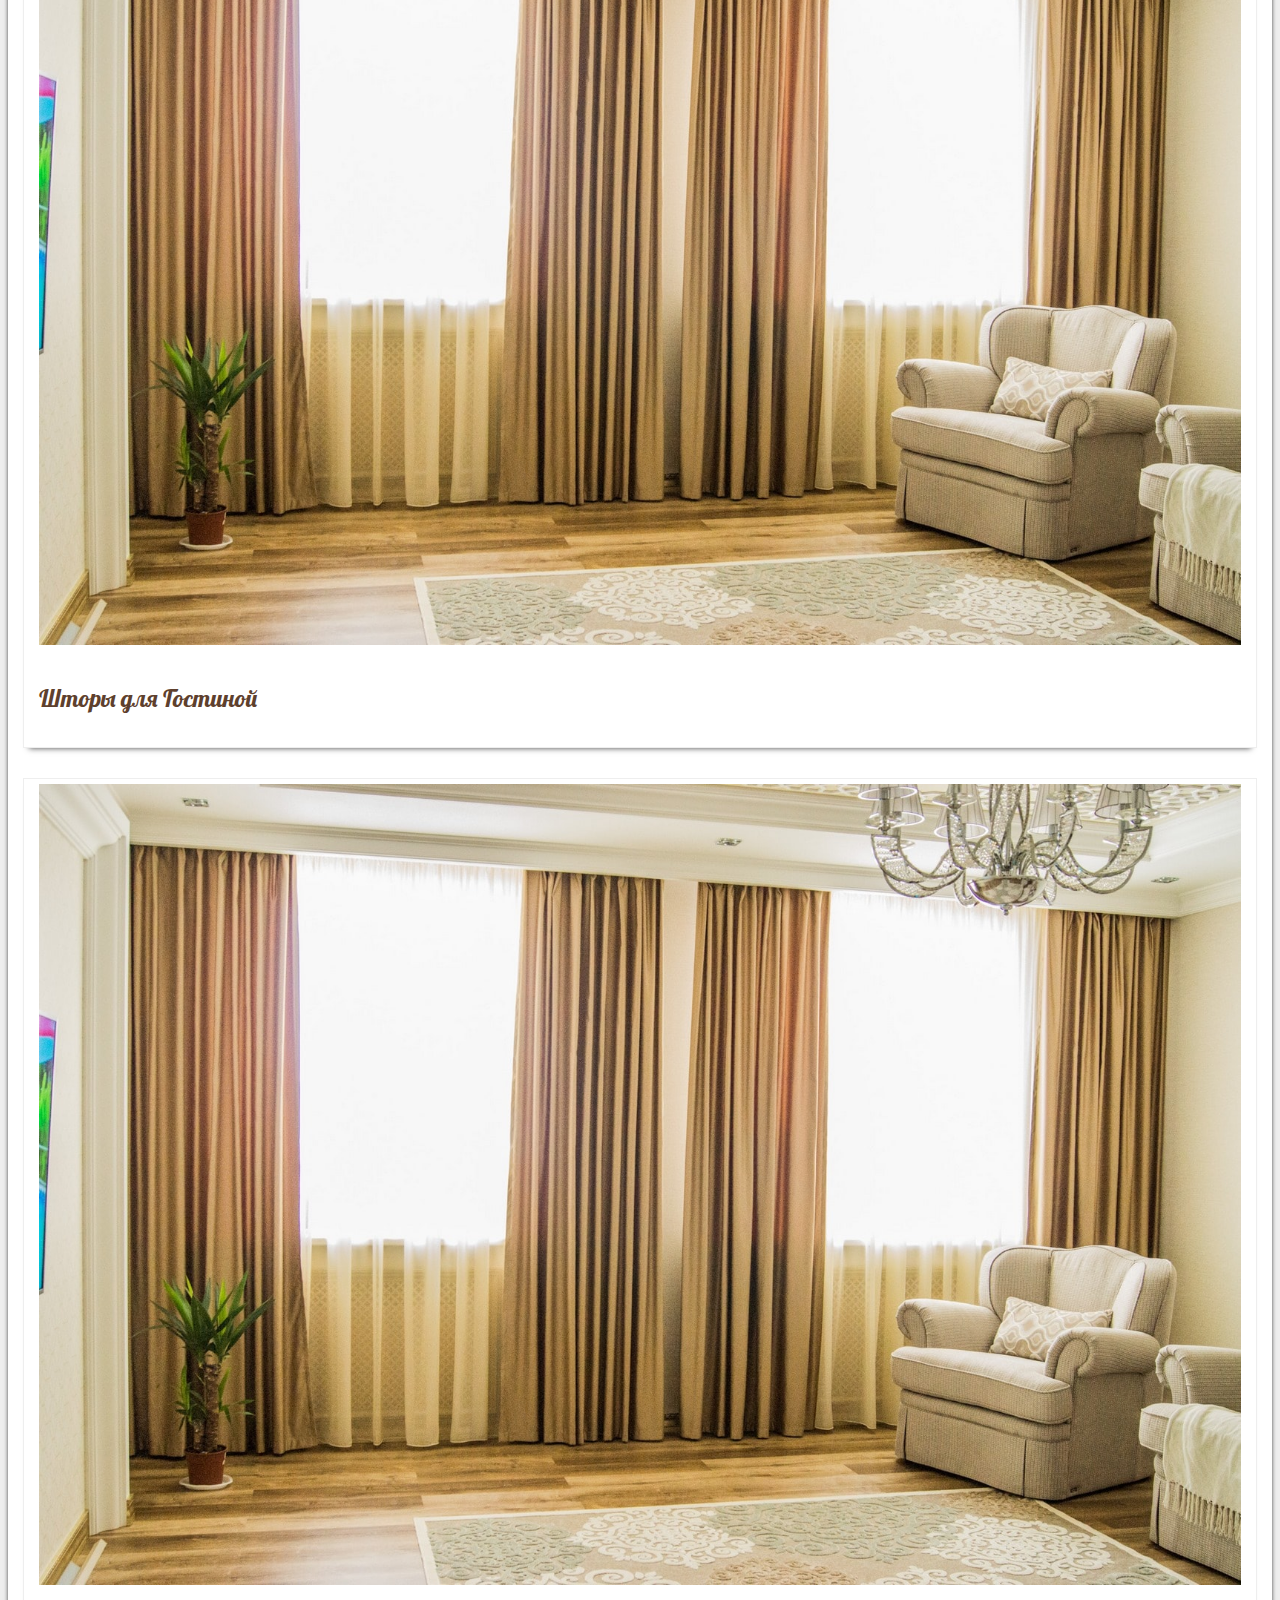
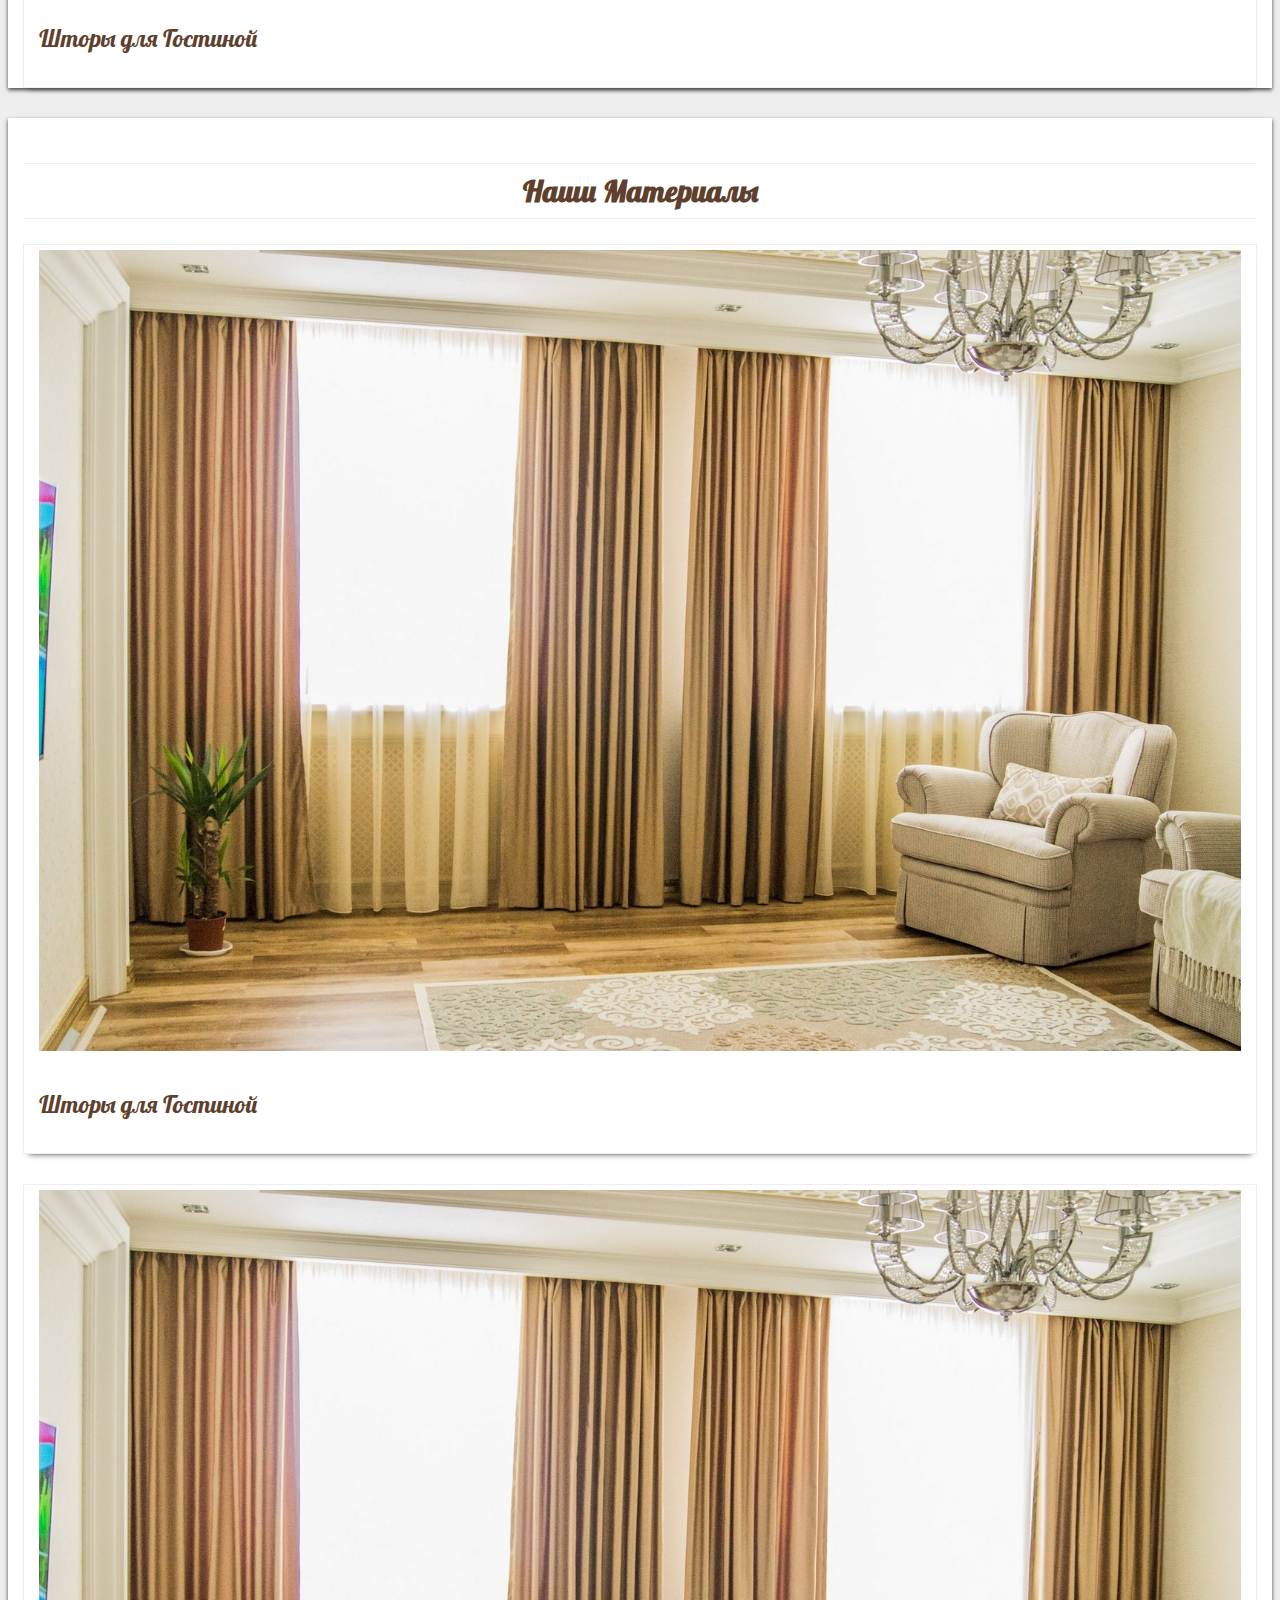
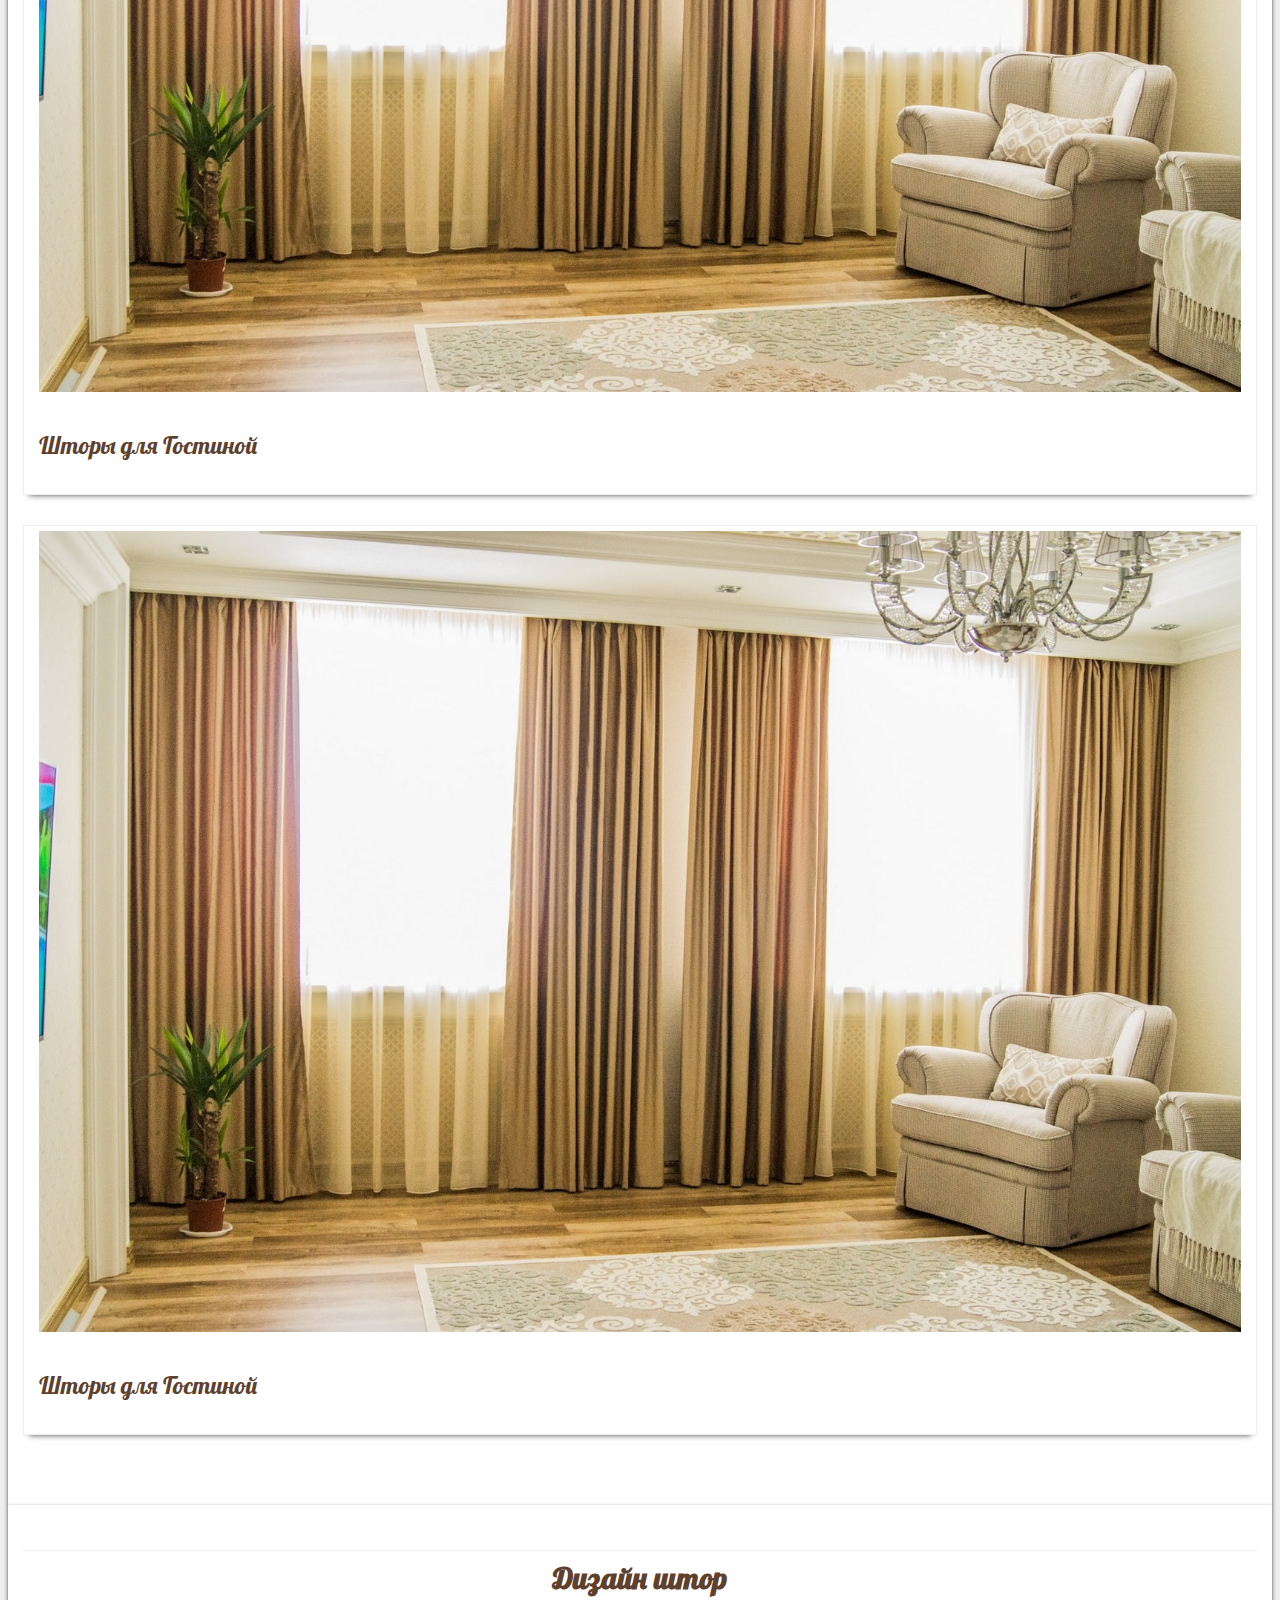
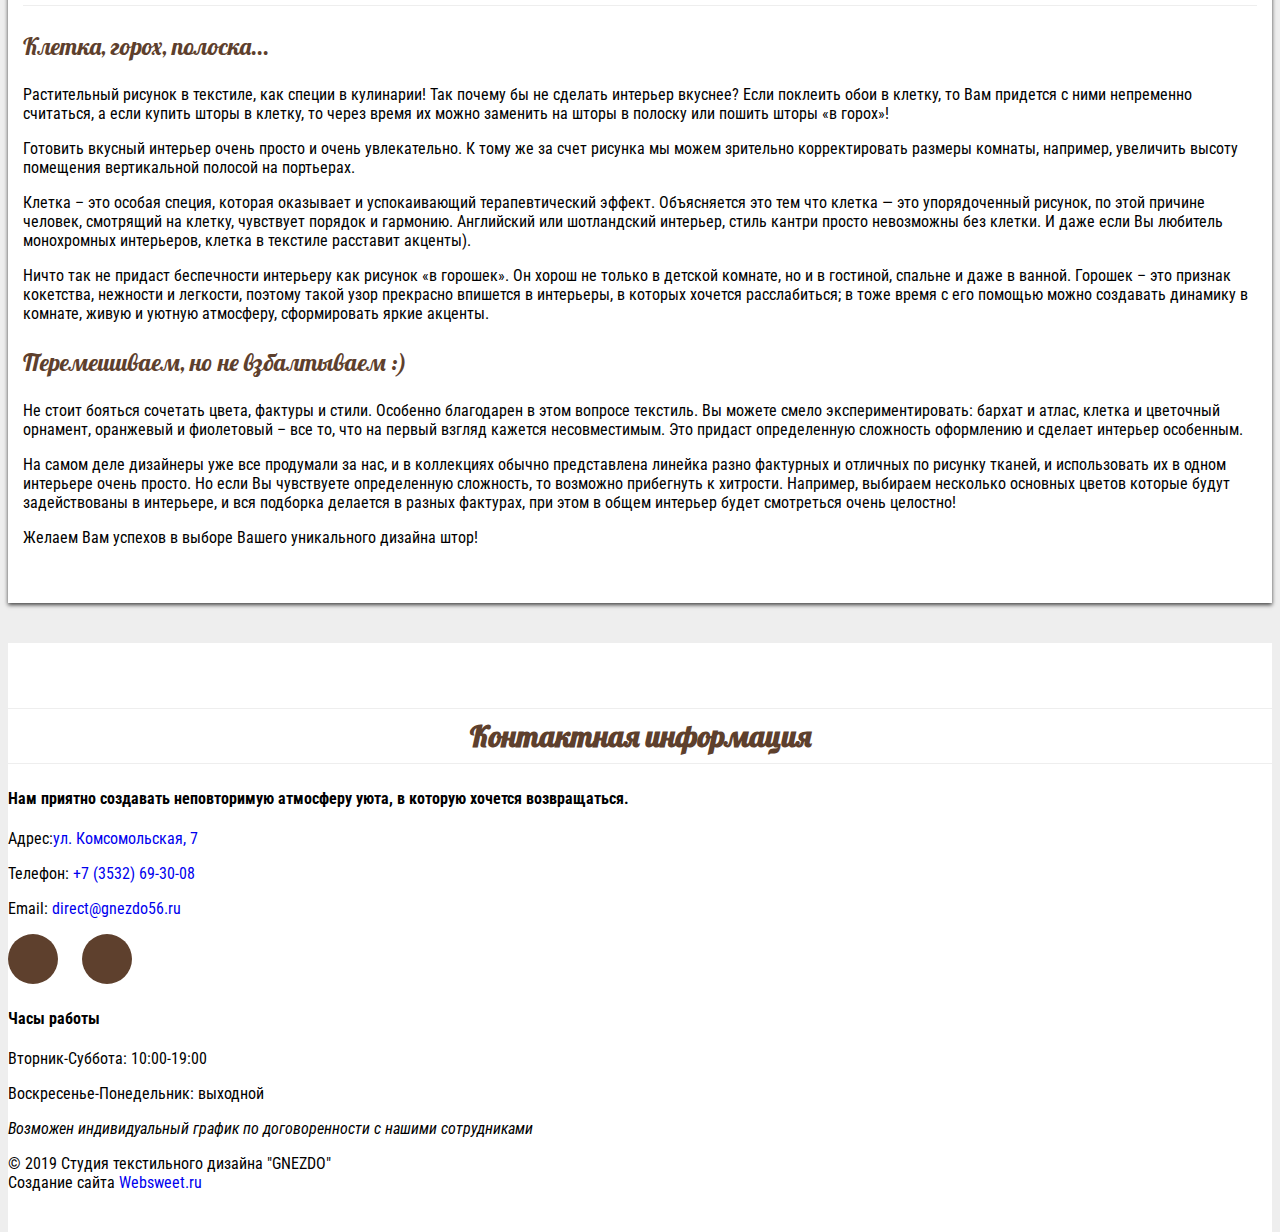
==== commit 7c1c0697: "Добавлен слайдер, некорректно листает" ====
--- a/index.html
+++ b/index.html
@@ -43,69 +43,73 @@
       </div>
     </div>
     <div class="row row--with-paddings">
-      <nav class="navbar navbar-expand-lg navbar-light">
-        <a href="#" class="navbar-brand">Навигация</a>
-        <button class="navbar-toggler" type="button" data-toggle="collapse" data-target="#navbarSupportedContent" aria-controls="navbarSupportedContent">
-          <span class="navbar-toggler-icon"></span>
-        </button>
-
-        <div class="collapse navbar-collapse" id="navbarSupportedContent">
-          <ul class="navbar-nav mr-auto">
-            <li class="nav-item active">
-              <a href="#" class="nav-link">Главная</a>
-            </li>
-
-            <li class="nav-item dropdown">
-              <a class="nav-link dropdown-toggle" href="#" id="productsDropdown" role="button" data-toggle="dropdown" aria-haspopup="true" aria-expanded="false">Товары</a>
-              <div class="dropdown-menu" aria-labelledby="productsDropdown">
-                <a href="#" class="dropdown-item">Карнизы и аксессуары</a>
-                <a href="#" class="dropdown-item">Ткани</a>
-                <a href="#" class="dropdown-item">Солнцезащитные системы</a>
-              </div>
-            </li>
-
-            <li class="nav-item dropdown">
-              <a href="#" class="nav-link dropdown-toggle" id="jobsDropdown" role="button" data-toggle="dropdown" aria-haspopup="true" aria-expanded="false">Наши работы</a>
-              <div class="dropdown-menu" aria-labelledby="jobsDropdown">
-                <a href="#" class="dropdown-item">Кухни</a>
-                <a href="#" class="dropdown-item">Спальни</a>
-                <a href="#" class="dropdown-item">Гостиные</a>
-                <a href="#" class="dropdown-item">Детские</a>
-                <a href="#" class="dropdown-item">Другие помещения</a>
-                <a href="#" class="dropdown-item">Фотопечать на ткани</a>
-                <a href="#" class="dropdown-item">Вышивка</a>
-              </div>
-            </li>
-
-            <li class="nav-item">
-              <a href="#" class="nav-link">Услуги</a>
-            </li>
-
-            <li class="nav-item">
-              <a href="#" class="nav-link">О нас</a>
-            </li>
-
-            <li class="nav-item">
-              <a href="#" class="nav-link">Контакты</a>
-            </li>
-          </ul>
-          <form class="form-inline my-2 my-lg-0">
-            <input class="form-control mr-sm-2" type="search" placeholder="Поиск" aria-label="Поиск">
-            <button class="btn btn-outline-dark my-2 my-sm-0" type="submit">Поиск</button>
-          </form>
+          <div class="col-12">
+            <nav class="menu">
+              <ul>
+                <li><a href="#">Главная</a></li>
+
+
+                <li>
+                  <a href="#">Товары</a>
+                  <ul class="dropdown">
+                    <li><a href="#">Карнизы и аксессуары</a></li>
+                    <li><a href="#">Ткани</a></li>
+                    <li><a href="#">Солнцезащитные системы</a></li>
+                  </ul>
+                </li>
+
+                <li>
+                  <a href="#">Наши работы</a>
+                  <ul class="dropdown">
+                    <li><a href="#">Кухни</a></li>
+                    <li><a href="#">Спальни</a></li>
+                    <li><a href="#">Гостиные</a></li>
+                    <li><a href="#">Детские</a></li>
+                    <li><a href="#">Другие помещения</a></li>
+                    <li><a href="#">Фотопечать на обоях</a></li>
+                    <li><a href="#">Вышивка</a></li>
+                  </ul>
+                </li>
+
+                <li><a href="#">Услуги</a></li>
+
+                <li><a href="#">О нас</a></li>
+
+                <li><a href="#">Контакты</a></li>
+
+              </ul>
+            </nav>
+          </div>
+    </div>
+  </header>
+      <div class="slider carousel slide" data-ride="carousel">
+        <ol class="carousel-indicators">
+          <li data-target=".slider" data-slide-to="0" class="active"></li>
+          <li data-target=".slider" data-slide-to="1"></li>
+        </ol>
+        <div class="carousel-inner">
+          <div class="row carousel-item active">
+            <div class="col-sm-6 slider__picture" >
+              <img src="img/hueta.jpg" alt="Студия GNEZDO">
+            </div>
+            <div class="col-sm-6 slider__text">
+              <h2>Студия текстильного дизайна GNEZDO</h2>
+              <p>Специалисты студии GNEZDO работают в сфере текстильного декорирования интерьеров более 10 лет. Мы хотим быть лидерами и поэтому привлекаем лучших специалистов для работы в нашей команде, постоянно растем и внедряем новые технологии.</p>
+              <a href="#"><button>Подробнее</button></a>
+            </div>
+          </div>
+          <div class="row carousel-item">
+            <div class="col-sm-6 slider__picture" >
+              <img src="img/hueta.jpg" alt="Студия GNEZDO">
+            </div>
+            <div class="col-sm-6 slider__text">
+              <h2>Студия текстильного дизайна GNEZDO</h2>
+              <p>Специалисты студии GNEZDO работают в сфере текстильного декорирования интерьеров более 10 лет. Мы хотим быть лидерами и поэтому привлекаем лучших специалистов для работы в нашей команде, постоянно растем и внедряем новые технологии.</p>
+              <a href="#"><button>Подробнее</button></a>
+            </div>
+          </div>
         </div>
-      </nav>
-    </div>
-  </header>
-      <div class="row slider">
-        <div class="col-sm-6 slider__picture" >
-          <img src="img/hueta.jpg" alt="Студия GNEZDO">
-        </div>
-        <div class="col-sm-6 slider__text">
-          <h2>Студия текстильного дизайна GNEZDO</h2>
-          <p>Специалисты студии GNEZDO работают в сфере текстильного декорирования интерьеров более 10 лет. Мы хотим быть лидерами и поэтому привлекаем лучших специалистов для работы в нашей команде, постоянно растем и внедряем новые технологии.</p>
-          <a href="#"><button>Подробнее</button></a>
-        </div>
+
       </div>
 
     <section class="row row--with-paddings d-flex flex-column justify-content-center">
--- a/css/main.css
+++ b/css/main.css
@@ -0,0 +1,379 @@
+html,
+body {
+  height: 100%;
+  min-width: 320px;
+  font-family: 'Roboto Condensed';
+  background-color: #eee;
+}
+/*
+ * Box-sizing-model
+ */
+*,
+*:before,
+*:after {
+  -moz-box-sizing: border-box;
+  -webkit-box-sizing: border-box;
+  box-sizing: border-box;
+}
+/*
+ * Responsive images
+*/
+img {
+  max-width: 100%;
+  height: auto;
+}
+a {
+  -webkit-transition: all 0.2s ease-out;
+     -moz-transition: all 0.2s ease-out;
+      -ms-transition: all 0.2s ease-out;
+       -o-transition: all 0.2s ease-out;
+          transition: all 0.2s ease-out;
+  text-decoration: none;
+}
+a:hover {
+  text-decoration: none;
+}
+h2{
+    font-family:'Lobster', cursive;
+    font-size:30px;
+    text-align: center;
+    border-top: 1px solid #eeeeee;
+    border-bottom: 1px solid #eeeeee;
+    padding:8px 0;
+    color:#5e402d;
+}
+h3{
+    font-family:'Lobster', cursive;
+    font-size:1.5em;
+    font-weight: 300;
+    color:#5e402d;
+}
+ul {
+  margin: 0;
+  padding: 0;
+}
+/*
+ * Cursor change on hover on Buttons
+*/
+input[type="submit"] {
+  cursor: pointer;
+}
+/*
+ * A better looking default horizontal rule
+ */
+hr {
+  display: block;
+  height: 1px;
+  border: 0;
+  border-top: 1px solid #ccc;
+  margin: 1em 0;
+  padding: 0;
+}
+/*
+ * Allow only vertical resizing of textareas.
+ */
+textarea {
+  resize: vertical;
+}
+.clearfix:before,
+.clearfix:after {
+  content: " ";
+  /* 1 */
+  display: table;
+  /* 2 */
+}
+.clearfix:after {
+  clear: both;
+}
+.clear {
+  clear: both;
+  height: 0;
+  width: 0;
+  visibility: hidden;
+}
+/* ==========================================================================
+   Browser Upgrade Prompt
+   ========================================================================== */
+.browserupgrade {
+  margin: 0.2em 0;
+  background: #ccc;
+  color: #000;
+  padding: 0.2em 0;
+}
+/*Шапка*/
+.row--with-paddings {
+    padding:20px 15px 0;
+}
+
+header{
+    padding: 0 0 10px;
+    margin-bottom: 60px;
+}
+
+section{
+    box-shadow: 0 2px 4px 0 #444;
+    background-color: #fff;
+}
+
+section+.row{
+    padding-bottom: 40px;
+}
+
+footer{
+    margin-top: 40px;
+    padding-top:40px;
+    padding-bottom:40px;
+    background-color: #fff;
+}
+.phone{
+    margin-top: 20px;
+}
+
+.phone__number{
+    font-size: 30px;
+    font-weight: 600;
+    font-family: 'CorinthiaRegular';
+}
+
+.socials__item{
+    display: inline-block;
+    height:50px;
+    width:50px;
+    border-radius: 130px;
+    background-color: #5e402d;
+    background-position: center center;
+    background-repeat: no-repeat;
+}
+
+.socials__item--instagram{
+    background-image: url('../img/instagram.png');
+    margin-right: 20px;
+}
+
+.socials__item--vk{
+    background-image: url('../img/vk.png');
+}
+
+
+/*Меню*/
+    .menu ul{
+        list-style: none;
+    }
+
+    .menu>ul>li{
+        position:relative;
+        display: inline-block;
+        margin-right: 40px;
+    }
+
+    .menu li:hover{
+        color:#5e403d;
+    }
+
+    .dropdown li:hover{
+        background-color: #eeeeee ;
+    }
+
+    .menu a{
+        color: #5e402d;
+        font-size: 25px;
+    }
+    .dropdown{
+        display: none;
+        position: absolute;
+        z-index: 10;
+        background-color: #fff;
+        box-shadow: 0 2px 4px 0 #444;
+
+    }
+    .dropdown li{
+        padding:10px;
+        display: block;
+    }
+
+
+/* Слайдер*/
+
+.carousel{
+    margin:5px -15px;
+    padding:15px;
+}
+
+.carousel-inner{
+    /*overflow: visible;*/
+}
+
+.carousel-item, .carousel-item.active{
+     display: flex;
+ }
+
+.carousel-indicators li{
+    color: #5e402d;
+}
+/*Наши работы*/
+
+.jobs{
+    list-style: none;
+}
+
+.jobs__item{
+    width: 100%;
+    margin-bottom: 30px;
+    padding: 5px 15px 10px;
+    border: 1px solid #eee;
+    box-shadow: 0 6px 6px -6px #444;
+}
+
+.jobs__item img{
+    width:100%;
+    margin-bottom: 10px;
+}
+
+.row h2{
+    width: 100%;
+    text-align: center;
+}
+
+/*Наши материалы*/
+.materials{
+    list-style: none;
+}
+
+.materials__item{
+    width: 100%;
+    margin-bottom: 30px;
+    padding: 5px 15px 10px;
+    border: 1px solid #eee;
+    box-shadow: 0 6px 6px -6px #444;
+}
+
+.materials__item img{
+    width:100%;
+    margin-bottom: 10px;
+}
+
+.coursive{
+    font-style: italic;
+}
+
+.slider{
+    display: none;
+    padding:30px;
+    background-color: #fff;
+    box-shadow: 0 2px 4px 0 #444;
+}
+
+.slider__text h2{
+    font-family: Arabic;
+}
+
+.slider__text button{
+    float:right;
+    display: inline-block;
+    height:50px;
+    width:200px;
+    background-color: #5e402d;
+    color: #fff;
+    font-weight: 700;
+    outline: none;
+    border-radius: 5px;
+
+}
+
+.slider__picture img{
+    width:100%;
+    position:relative;
+    top:-50px;
+    background-color: #fff;
+    box-shadow:1px 1px 1px 2px rgba(1, 1, 0, .1);
+    padding: 4px;
+}
+
+@media (min-width: 576px) {
+    .jobs__item .materials__item{
+        width:300px;
+    }
+    
+    .slider{
+        display: flex;
+    }
+}
+/* Основная часть шаблона */
+.main-wrapper {
+  box-shadow: 0px 1px 8px 0 #777;
+  padding: 30px 30px 30px;
+  background-color: #FFF;
+}
+.container--without-paddings {
+  padding: 0;
+}
+@media (min-width: 1200px) {
+  .container--without-paddings {
+    padding-right: 15px;
+    padding-left: 15px;
+  }
+}
+.inner-wrapper {
+  margin-bottom: 60px;
+  padding: 20px 20px 20px;
+  border: 1px solid #ddd;
+  -webkit-border-radius: 8px;
+          border-radius: 8px;
+  -webkit-box-shadow: inset 1px 1px 4px 2px rgba(0, 0, 0, 0.1);
+          box-shadow: inset 1px 1px 4px 2px rgba(0, 0, 0, 0.1);
+}
+@media (min-width: 960px) {
+  .inner-wrapper {
+    margin-bottom: 0;
+  }
+}
+.inner-wrapper__header {
+  color: #5e402d;
+  font-size: 40px;
+  line-height: 1.5;
+  font-weight: 400;
+  padding-bottom: 17px;
+  border-bottom: 1px solid #DDDDDD;
+  margin-bottom: 15px;
+  font-family:'Lobster', cursive;
+}
+/* Сайдбар */
+.service-item {
+  margin-bottom: 60px;
+}
+.service-item__header {
+  border-top: 1px solid #DDDDDD;
+  border-bottom: 1px solid #DDDDDD;
+  text-align: center;
+  color: #444;
+  font-size: 25px;
+  line-height: 2;
+  padding-bottom: 8px;
+  margin-bottom: 30px;
+}
+.service-item__list {
+  list-style-type: none;
+  margin: 0;
+  padding: 0;
+  box-shadow: inset 1px 1px 4px 2px rgba(0, 0, 0, 0.1);
+  -webkit-border-radius: 8px;
+          border-radius: 8px;
+  border: 1px solid #ddd;
+  padding: 20px;
+}
+.service-item__list li {
+  padding: 5px 0;
+  border-bottom: 1px solid #eee;
+}
+.service-item__list li:last-child {
+  border-bottom: none;
+}
+.service-item__list li a {
+  color: #5e402d;
+}
+.service-item__list li a:hover {
+  color: #5ab0da;
+}
+.service-item__header--ad {
+  border-top: none;
+}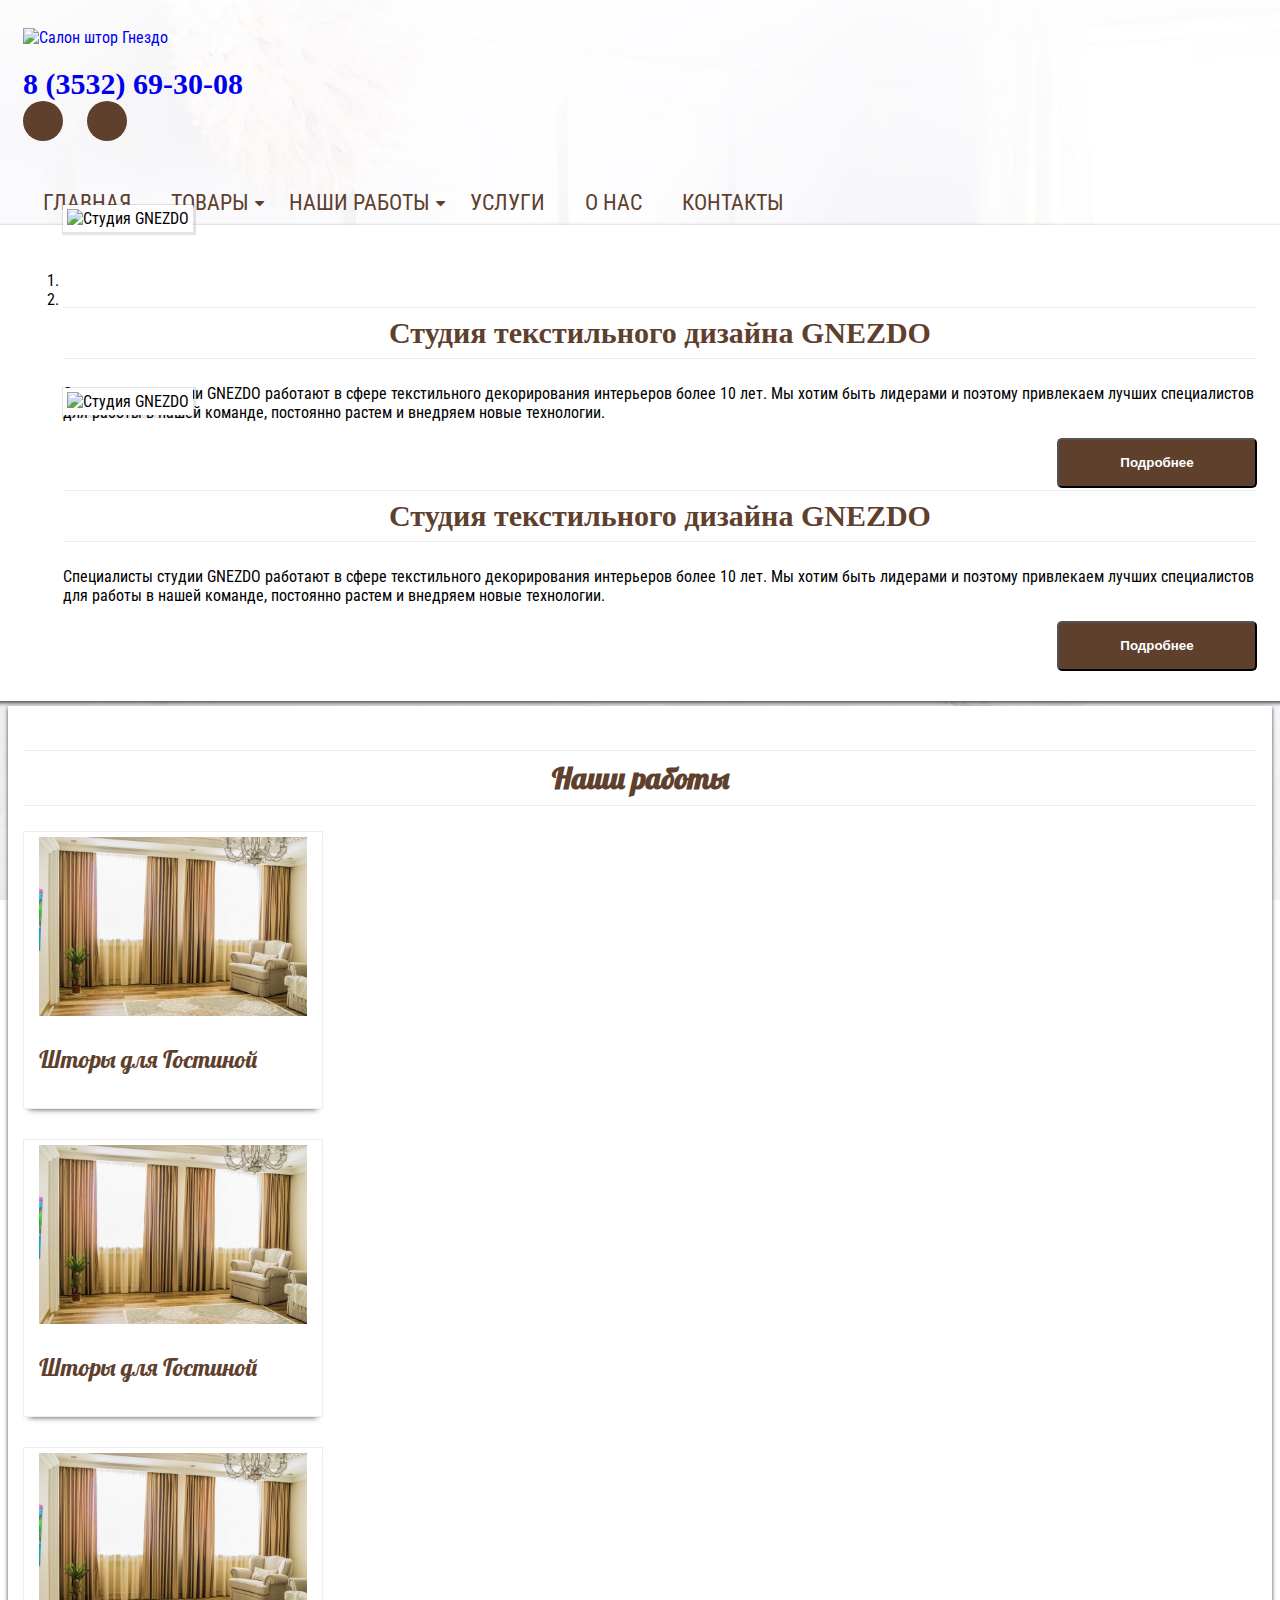
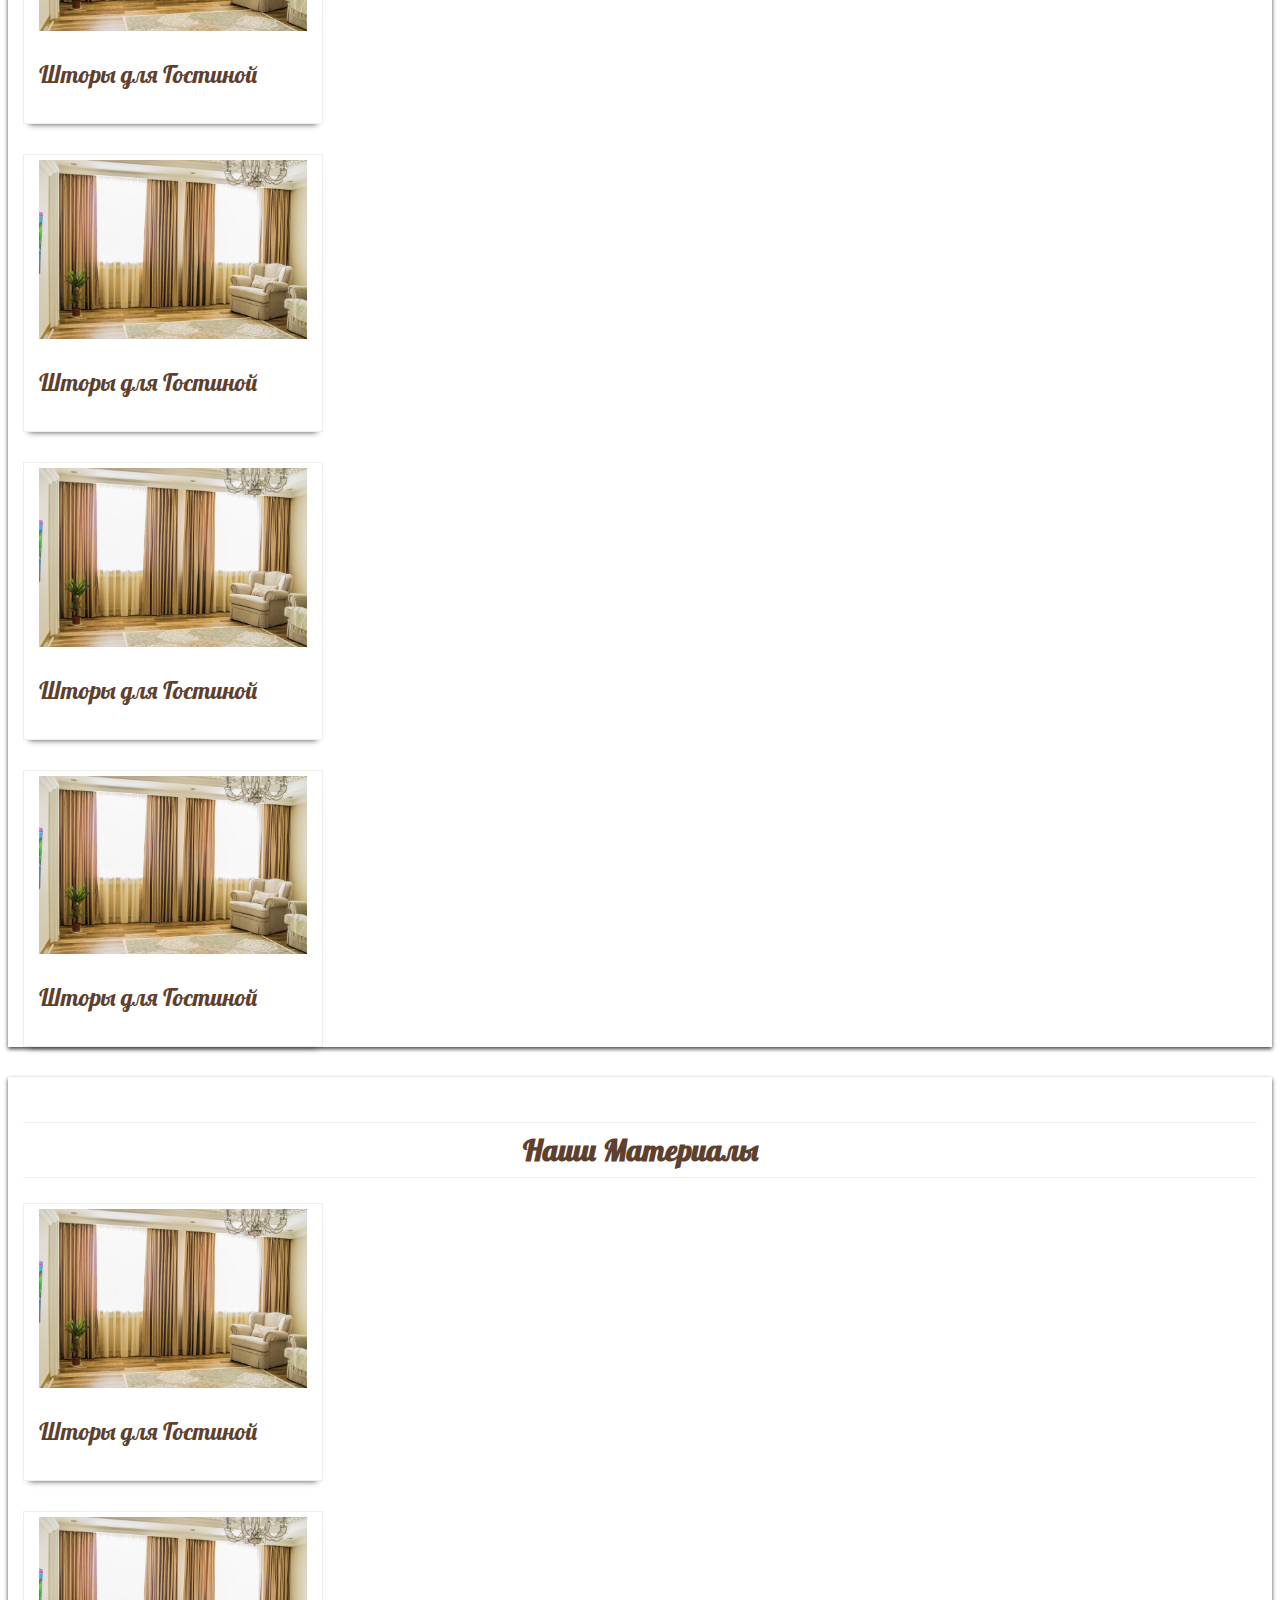
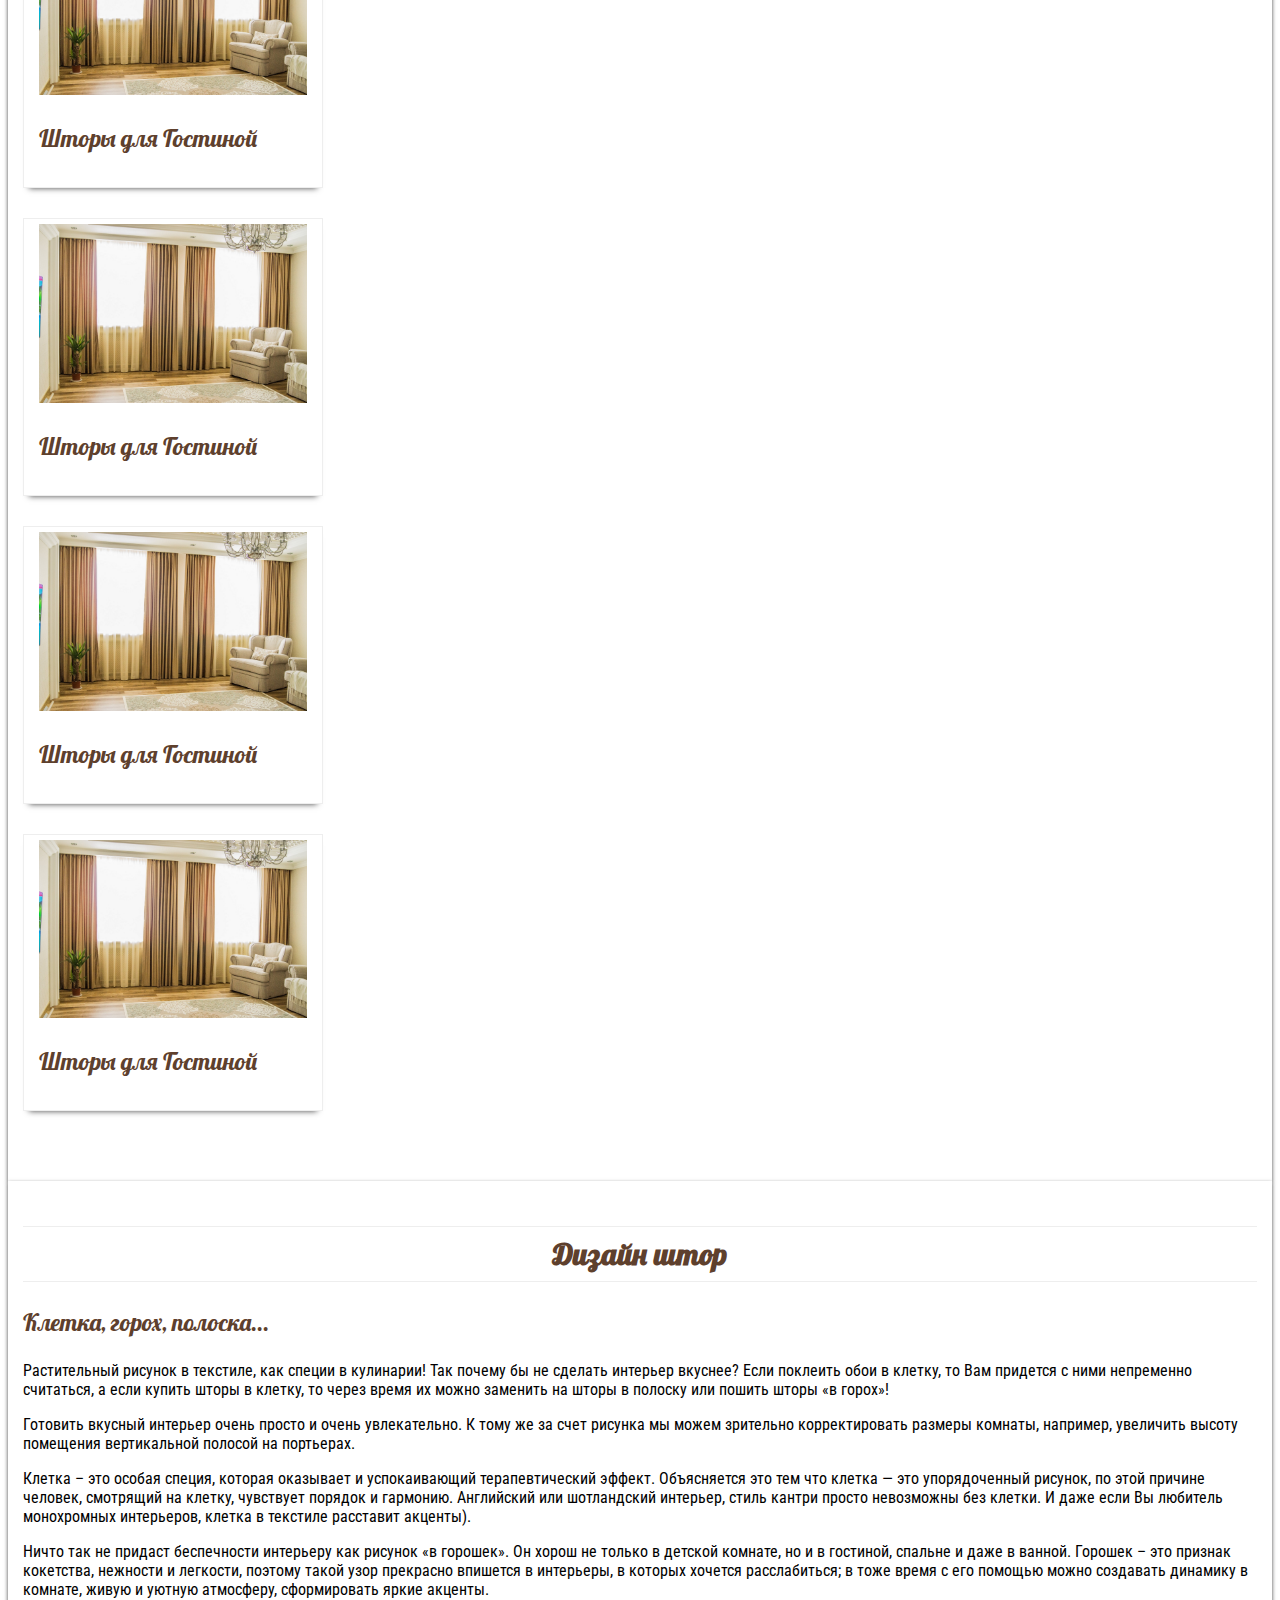
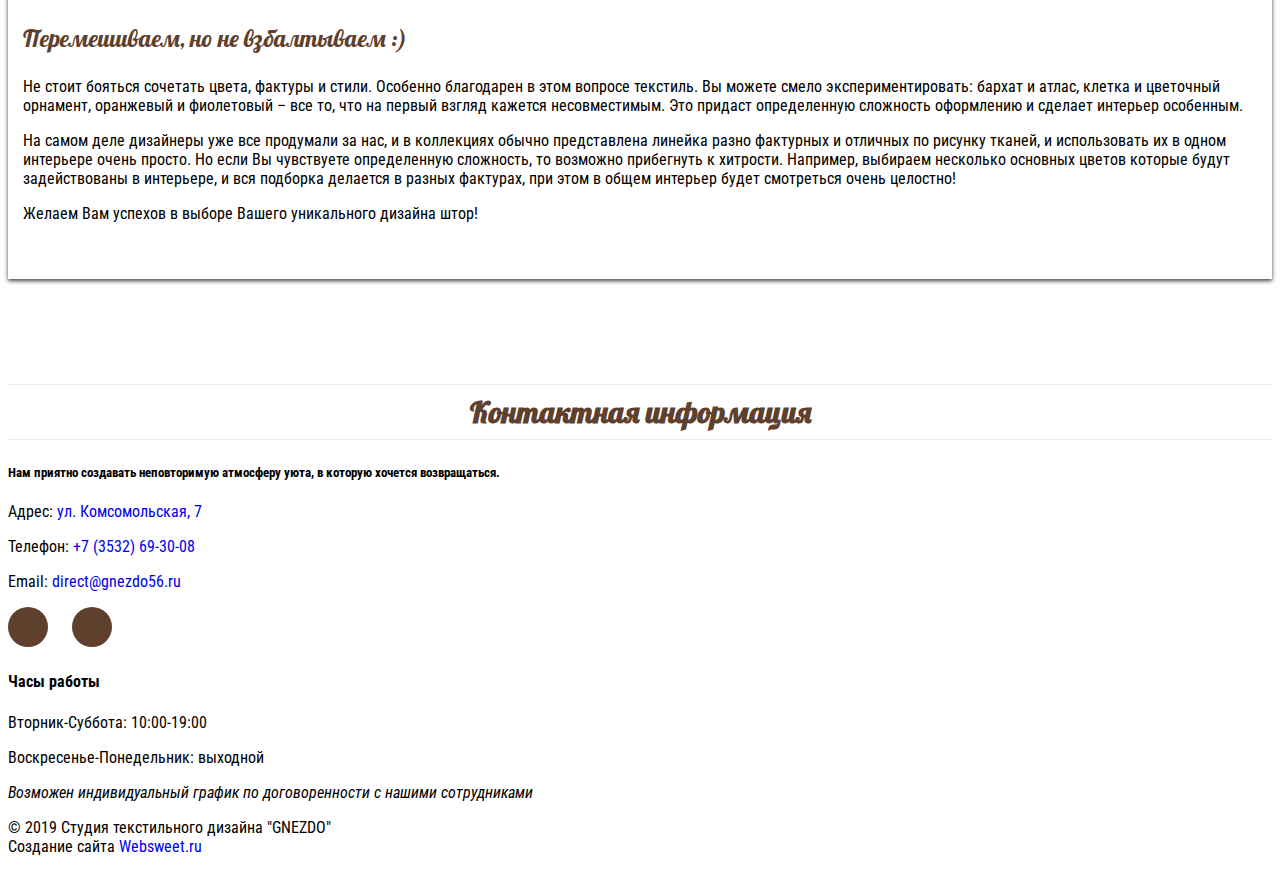
==== commit 350cdde8: "Поправил меню. В футере поменял на h5. Поправил колонки до планшетов. Добавил фон" ====
--- a/index.html
+++ b/index.html
@@ -2,32 +2,35 @@
 <html lang="ru">
 <head>
   <meta charset="UTF-8">
-  <meta http-equiv="X-UA-Compatible" content="IE=edge" />
+  <meta http-equiv="X-UA-Compatible" content="IE=edge"/>
   <meta name="viewport" content="width=device-width, initial-scale=1, shrink-to-fit=no">
 
-    <!-- Titles -->
-    <title>Главная</title>
-    <meta name="keywords" content="Ключевые слова...">
-    <meta name="description" content="Описание страницы...">
-
-    <!-- Syles -->
-    <link rel="stylesheet" href="libs/bootstrap/css/bootstrap.min.css">
-    <link rel="stylesheet" href="css/main.css">
-
-
-    <!-- Fonts -->
-    <link href="https://fonts.googleapis.com/css?family=Lobster|Roboto+Condensed&display=swap" rel="stylesheet">
-    <!-- HTML5 shim and Respond.js for IE8 support of HTML5 elements and media queries -->
-    <!-- WARNING: Respond.js doesn't work if you view the page via file:// -->
-    <!--[if lt IE 9]>
-      <script src="https://oss.maxcdn.com/html5shiv/3.7.3/html5shiv.min.js"></script>
-      <script src="https://oss.maxcdn.com/respond/1.4.2/respond.min.js"></script>
-    <![endif]-->
+  <!-- Titles -->
+  <title>Главная</title>
+  <meta name="keywords" content="Ключевые слова...">
+  <meta name="description" content="Описание страницы...">
+
+  <!-- Syles -->
+  <link rel="stylesheet" href="libs/bootstrap/css/bootstrap.min.css">
+  <link rel="stylesheet" href="css/main.css">
+  <link rel="stylesheet" href="css/meanmenu.css">
+
+
+  <!-- Fonts -->
+  <link href="https://fonts.googleapis.com/css?family=Lobster|Roboto+Condensed&display=swap" rel="stylesheet">
+  <link rel="stylesheet" href="libs/font-awesome/css/font-awesome.min.css">
+  <!-- HTML5 shim and Respond.js for IE8 support of HTML5 elements and media queries -->
+  <!-- WARNING: Respond.js doesn't work if you view the page via file:// -->
+  <!--[if lt IE 9]>
+  <script src="https://oss.maxcdn.com/html5shiv/3.7.3/html5shiv.min.js"></script>
+  <script src="https://oss.maxcdn.com/respond/1.4.2/respond.min.js"></script>
+  <![endif]-->
 </head>
 <body>
-    <!--[if lt IE 8]>
-        <p class="browserupgrade">Вы используете <strong>устаревшую</strong> версию браузера. Пожалуйста <a href="http://browsehappy.com/">обновите свой браузер</a>.</p>
-    <![endif]-->
+<!--[if lt IE 8]>
+<p class="browserupgrade">Вы используете <strong>устаревшую</strong> версию браузера. Пожалуйста <a
+        href="http://browsehappy.com/">обновите свой браузер</a>.</p>
+<![endif]-->
 <div class="container">
   <header>
     <div class="row row--with-paddings">
@@ -43,184 +46,215 @@
       </div>
     </div>
     <div class="row row--with-paddings">
-          <div class="col-12">
-            <nav class="menu">
-              <ul>
+      <div class="col-12">
+        <nav class="menu">
+            <ul>
                 <li><a href="#">Главная</a></li>
-
-
-                <li>
-                  <a href="#">Товары</a>
-                  <ul class="dropdown">
-                    <li><a href="#">Карнизы и аксессуары</a></li>
-                    <li><a href="#">Ткани</a></li>
-                    <li><a href="#">Солнцезащитные системы</a></li>
-                  </ul>
+                <li class="menu-item-has-children"><a href="#">Товары</a>
+                    <ul>
+                        <li><a href="#">Карнизы и аксессуары</a></li>
+                        <li class="menu-item-has-children">
+                            <a href="#">Ткани</a>
+                            <ul>
+                                <li><a href="#">Карнизы</a></li>
+                                <li><a href="#">Ткани</a></li>
+                                <li><a href="#">Системы</a></li>
+                            </ul>
+                        </li>
+                        <li><a href="#">Солнцезащитные системы</a></li>
+                    </ul>
                 </li>
-
-                <li>
-                  <a href="#">Наши работы</a>
-                  <ul class="dropdown">
-                    <li><a href="#">Кухни</a></li>
-                    <li><a href="#">Спальни</a></li>
-                    <li><a href="#">Гостиные</a></li>
-                    <li><a href="#">Детские</a></li>
-                    <li><a href="#">Другие помещения</a></li>
-                    <li><a href="#">Фотопечать на обоях</a></li>
-                    <li><a href="#">Вышивка</a></li>
-                  </ul>
+                <li class="menu-item-has-children"><a href="#">Наши работы</a>
+                    <ul>
+                        <li><a href="#">Кухни</a></li>
+                        <li><a href="#">Спальни</a></li>
+                        <li><a href="#">Гостинные</a></li>
+                    </ul>
                 </li>
-
-                <li><a href="#">Услуги</a></li>
-
+                <li ><a href="#">Услуги</a></li>
                 <li><a href="#">О нас</a></li>
-
                 <li><a href="#">Контакты</a></li>
-
-              </ul>
-            </nav>
+            </ul>
+        </nav>
+      </div>
+    </div>
+  </header>
+  <div class="slider carousel slide" data-ride="carousel">
+    <ol class="carousel-indicators">
+      <li data-target=".slider" data-slide-to="0" class="active"></li>
+      <li data-target=".slider" data-slide-to="1"></li>
+    </ol>
+    <div class="carousel-inner">
+      <div class="carousel-item active">
+        <div class="row d-flex">
+          <div class="col-sm-6 slider__picture">
+            <img src="img/hueta.jpg" alt="Студия GNEZDO">
           </div>
-    </div>
-  </header>
-      <div class="slider carousel slide" data-ride="carousel">
-        <ol class="carousel-indicators">
-          <li data-target=".slider" data-slide-to="0" class="active"></li>
-          <li data-target=".slider" data-slide-to="1"></li>
-        </ol>
-        <div class="carousel-inner">
-          <div class="row carousel-item active">
-            <div class="col-sm-6 slider__picture" >
-              <img src="img/hueta.jpg" alt="Студия GNEZDO">
-            </div>
-            <div class="col-sm-6 slider__text">
-              <h2>Студия текстильного дизайна GNEZDO</h2>
-              <p>Специалисты студии GNEZDO работают в сфере текстильного декорирования интерьеров более 10 лет. Мы хотим быть лидерами и поэтому привлекаем лучших специалистов для работы в нашей команде, постоянно растем и внедряем новые технологии.</p>
-              <a href="#"><button>Подробнее</button></a>
-            </div>
-          </div>
-          <div class="row carousel-item">
-            <div class="col-sm-6 slider__picture" >
-              <img src="img/hueta.jpg" alt="Студия GNEZDO">
-            </div>
-            <div class="col-sm-6 slider__text">
-              <h2>Студия текстильного дизайна GNEZDO</h2>
-              <p>Специалисты студии GNEZDO работают в сфере текстильного декорирования интерьеров более 10 лет. Мы хотим быть лидерами и поэтому привлекаем лучших специалистов для работы в нашей команде, постоянно растем и внедряем новые технологии.</p>
-              <a href="#"><button>Подробнее</button></a>
-            </div>
+          <div class="col-sm-6 slider__text">
+            <h2>Студия текстильного дизайна GNEZDO</h2>
+            <p>Специалисты студии GNEZDO работают в сфере текстильного декорирования интерьеров более 10 лет. Мы хотим
+              быть лидерами и поэтому привлекаем лучших специалистов для работы в нашей команде, постоянно растем и
+              внедряем новые технологии.</p>
+            <a href="#">
+              <button>Подробнее</button>
+            </a>
           </div>
         </div>
-
-      </div>
-
-    <section class="row row--with-paddings d-flex flex-column justify-content-center">
-        <h2>Наши работы</h2>
-        <ul class="jobs d-flex flex-row justify-content-between flex-wrap">
-            <li class="jobs__item col-12 col-sm-4">
-              <a href="#" class=" d-flex flex-column justify-content-center align-items-center">
-                <img src="img/Гостинные/1.jpg" alt="Шторы для гостиной">
-                <h3>Шторы для Гостиной</h3>
-              </a>
-            </li>
-            <li class="jobs__item col-12 col-sm-4">
-              <a href="#" class=" d-flex flex-column justify-content-center align-items-center">
-                <img src="img/Гостинные/1.jpg" alt="Шторы для гостиной">
-                <h3>Шторы для Гостиной</h3>
-              </a>
-            </li>
-            <li class="jobs__item col-12 col-sm-4">
-              <a href="#" class=" d-flex flex-column justify-content-center align-items-center">
-                <img src="img/Гостинные/1.jpg" alt="Шторы для гостиной">
-                <h3>Шторы для Гостиной</h3>
-              </a>
-            </li>
-            <li class="jobs__item col-12 col-sm-4">
-              <a href="#" class=" d-flex flex-column justify-content-center align-items-center">
-                <img src="img/Гостинные/1.jpg" alt="Шторы для гостиной">
-                <h3>Шторы для Гостиной</h3>
-              </a>
-            </li>
-            <li class="jobs__item col-12 col-sm-4">
-              <a href="#" class=" d-flex flex-column justify-content-center align-items-center">
-                <img src="img/Гостинные/1.jpg" alt="Шторы для гостиной">
-                <h3>Шторы для Гостиной</h3>
-              </a>
-            </li>
-            <li class="jobs__item col-12 col-sm-4">
-              <a href="#" class=" d-flex flex-column justify-content-center align-items-center">
-                <img src="img/Гостинные/1.jpg" alt="Шторы для гостиной">
-                <h3>Шторы для Гостиной</h3>
-              </a>
-            </li>
-        </ul>
-    </section>
-    <section class="row row--with-paddings d-flex flex-column justify-content-center">
-      <h2>Наши Материалы</h2>
-      <ul class="materials d-flex flex-row justify-content-between flex-wrap">
-        <li class="materials__item col-12 col-sm-4">
-          <a href="#" class=" d-flex flex-column justify-content-center align-items-center">
-            <img src="img/Гостинные/1.jpg" alt="Шторы для гостиной">
-            <h3>Шторы для Гостиной</h3>
+      </div>
+    <div class="carousel-item">
+      <div class="row d-flex">
+        <div class="col-sm-6 slider__picture">
+          <img src="img/hueta.jpg" alt="Студия GNEZDO">
+        </div>
+        <div class="col-sm-6 slider__text">
+          <h2>Студия текстильного дизайна GNEZDO</h2>
+          <p>Специалисты студии GNEZDO работают в сфере текстильного декорирования интерьеров более 10 лет. Мы хотим
+            быть лидерами и поэтому привлекаем лучших специалистов для работы в нашей команде, постоянно растем и
+            внедряем новые технологии.</p>
+          <a href="#">
+            <button>Подробнее</button>
           </a>
-        </li>
-        <li class="materials__item col-12 col-sm-4">
-          <a href="#" class=" d-flex flex-column justify-content-center align-items-center">
-            <img src="img/Гостинные/1.jpg" alt="Шторы для гостиной">
-            <h3>Шторы для Гостиной</h3>
-          </a>
-        </li>
-        <li class="materials__item col-12 col-sm-4">
-          <a href="#" class=" d-flex flex-column justify-content-center align-items-center">
-            <img src="img/Гостинные/1.jpg" alt="Шторы для гостиной">
-            <h3>Шторы для Гостиной</h3>
-          </a>
-        </li>
-      </ul>
-    </section>
-    <section class="row row--with-paddings">
-    <h2>Дизайн штор</h2>
-    <h3>Клетка, горох, полоска...</h3>
-    <p>Растительный рисунок в текстиле, как специи в кулинарии!
-    Так почему бы не сделать интерьер вкуснее? Если поклеить обои в клетку, то Вам придется с ними непременно считаться, а если купить шторы в клетку, то через время их можно заменить на шторы в полоску или пошить шторы «в горох»!</p>
-    <p>Готовить вкусный интерьер очень просто и очень увлекательно. К тому же за счет рисунка мы можем зрительно корректировать размеры комнаты, например, увеличить высоту помещения вертикальной полосой на портьерах.</p>
-    <p>Клетка – это особая специя, которая оказывает и успокаивающий терапевтический эффект. Объясняется это тем что клетка — это упорядоченный рисунок, по этой причине человек, смотрящий на клетку, чувствует порядок и гармонию. Английский или шотландский интерьер, стиль кантри просто невозможны без клетки. И даже если Вы любитель монохромных интерьеров, клетка в текстиле расставит акценты).</p>
-    <p>Ничто так не придаст беспечности интерьеру как рисунок «в горошек». Он хорош не только в детской комнате, но и в гостиной, спальне и даже в ванной. Горошек – это признак кокетства, нежности и легкости, поэтому такой узор прекрасно впишется в интерьеры, в которых хочется расслабиться; в тоже время с его помощью можно создавать динамику в комнате, живую и уютную атмосферу, сформировать яркие акценты.</p>
-
-    <h3>Перемешиваем, но не взбалтываем :)</h3>
-    <p>Не стоит бояться сочетать цвета, фактуры и стили. Особенно благодарен в этом вопросе текстиль. Вы можете смело экспериментировать: бархат и атлас, клетка и цветочный орнамент, оранжевый и фиолетовый – все то, что на первый взгляд кажется несовместимым. Это придаст определенную сложность оформлению и сделает интерьер особенным.</p>
-    <p>На самом деле дизайнеры уже все продумали за нас, и в коллекциях обычно представлена линейка разно фактурных и отличных по рисунку тканей, и использовать их в одном интерьере очень просто. Но если Вы чувствуете определенную сложность, то возможно прибегнуть к хитрости. Например, выбираем несколько основных цветов которые будут задействованы в интерьере, и вся подборка делается в разных фактурах, при этом в общем интерьер будет смотреться очень целостно! </p>
-    <p>Желаем Вам успехов в выборе Вашего уникального дизайна штор! </p>
-    </section>
+        </div>
+      </div>
+    </div>
   </div>
+</div>
+<section class="row row--with-paddings d-flex flex-column justify-content-center">
+  <h2>Наши работы</h2>
+  <ul class="jobs d-flex flex-row justify-content-between flex-wrap">
+    <li class="jobs__item col-12 col-md-4">
+      <a href="#" class=" d-flex flex-column justify-content-center align-items-center">
+        <img src="img/Гостинные/1.jpg" alt="Шторы для гостиной">
+        <h3>Шторы для Гостиной</h3>
+      </a>
+    </li>
+    <li class="jobs__item col-12 col-md-4">
+      <a href="#" class=" d-flex flex-column justify-content-center align-items-center">
+        <img src="img/Гостинные/1.jpg" alt="Шторы для гостиной">
+        <h3>Шторы для Гостиной</h3>
+      </a>
+    </li>
+    <li class="jobs__item col-12 col-md-4">
+      <a href="#" class=" d-flex flex-column justify-content-center align-items-center">
+        <img src="img/Гостинные/1.jpg" alt="Шторы для гостиной">
+        <h3>Шторы для Гостиной</h3>
+      </a>
+    </li>
+    <li class="jobs__item col-12 col-md-4">
+      <a href="#" class=" d-flex flex-column justify-content-center align-items-center">
+        <img src="img/Гостинные/1.jpg" alt="Шторы для гостиной">
+        <h3>Шторы для Гостиной</h3>
+      </a>
+    </li>
+    <li class="jobs__item col-12 col-md-4">
+      <a href="#" class=" d-flex flex-column justify-content-center align-items-center">
+        <img src="img/Гостинные/1.jpg" alt="Шторы для гостиной">
+        <h3>Шторы для Гостиной</h3>
+      </a>
+    </li>
+    <li class="jobs__item col-12 col-md-4">
+      <a href="#" class=" d-flex flex-column justify-content-center align-items-center">
+        <img src="img/Гостинные/1.jpg" alt="Шторы для гостиной">
+        <h3>Шторы для Гостиной</h3>
+      </a>
+    </li>
+  </ul>
+</section>
+<section class="row row--with-paddings d-flex flex-column justify-content-center">
+  <h2>Наши Материалы</h2>
+  <ul class="materials d-flex flex-row justify-content-between flex-wrap">
+    <li class="jobs__item col-12 col-md-4">
+      <a href="#" class=" d-flex flex-column justify-content-center align-items-center">
+        <img src="img/Гостинные/1.jpg" alt="Шторы для гостиной">
+        <h3>Шторы для Гостиной</h3>
+      </a>
+    </li>
+    <li class="jobs__item col-12 col-md-4">
+      <a href="#" class=" d-flex flex-column justify-content-center align-items-center">
+        <img src="img/Гостинные/1.jpg" alt="Шторы для гостиной">
+        <h3>Шторы для Гостиной</h3>
+      </a>
+    </li>
+    <li class="jobs__item col-12 col-md-4">
+      <a href="#" class=" d-flex flex-column justify-content-center align-items-center">
+        <img src="img/Гостинные/1.jpg" alt="Шторы для гостиной">
+        <h3>Шторы для Гостиной</h3>
+      </a>
+    </li>
+    <li class="jobs__item col-12 col-md-4">
+      <a href="#" class=" d-flex flex-column justify-content-center align-items-center">
+        <img src="img/Гостинные/1.jpg" alt="Шторы для гостиной">
+        <h3>Шторы для Гостиной</h3>
+      </a>
+    </li>
+    <li class="jobs__item col-12 col-md-4">
+      <a href="#" class=" d-flex flex-column justify-content-center align-items-center">
+        <img src="img/Гостинные/1.jpg" alt="Шторы для гостиной">
+        <h3>Шторы для Гостиной</h3>
+      </a>
+    </li>
+  </ul>
+</section>
+<section class="row row--with-paddings">
+  <h2>Дизайн штор</h2>
+  <h3>Клетка, горох, полоска...</h3>
+  <p>Растительный рисунок в текстиле, как специи в кулинарии!
+    Так почему бы не сделать интерьер вкуснее? Если поклеить обои в клетку, то Вам придется с ними непременно считаться,
+    а если купить шторы в клетку, то через время их можно заменить на шторы в полоску или пошить шторы «в горох»!</p>
+  <p>Готовить вкусный интерьер очень просто и очень увлекательно. К тому же за счет рисунка мы можем зрительно
+    корректировать размеры комнаты, например, увеличить высоту помещения вертикальной полосой на портьерах.</p>
+  <p>Клетка – это особая специя, которая оказывает и успокаивающий терапевтический эффект. Объясняется это тем что
+    клетка — это упорядоченный рисунок, по этой причине человек, смотрящий на клетку, чувствует порядок и гармонию.
+    Английский или шотландский интерьер, стиль кантри просто невозможны без клетки. И даже если Вы любитель монохромных
+    интерьеров, клетка в текстиле расставит акценты).</p>
+  <p>Ничто так не придаст беспечности интерьеру как рисунок «в горошек». Он хорош не только в детской комнате, но и в
+    гостиной, спальне и даже в ванной. Горошек – это признак кокетства, нежности и легкости, поэтому такой узор
+    прекрасно впишется в интерьеры, в которых хочется расслабиться; в тоже время с его помощью можно создавать динамику
+    в комнате, живую и уютную атмосферу, сформировать яркие акценты.</p>
+
+  <h3>Перемешиваем, но не взбалтываем :)</h3>
+  <p>Не стоит бояться сочетать цвета, фактуры и стили. Особенно благодарен в этом вопросе текстиль. Вы можете смело
+    экспериментировать: бархат и атлас, клетка и цветочный орнамент, оранжевый и фиолетовый – все то, что на первый
+    взгляд кажется несовместимым. Это придаст определенную сложность оформлению и сделает интерьер особенным.</p>
+  <p>На самом деле дизайнеры уже все продумали за нас, и в коллекциях обычно представлена линейка разно фактурных и
+    отличных по рисунку тканей, и использовать их в одном интерьере очень просто. Но если Вы чувствуете определенную
+    сложность, то возможно прибегнуть к хитрости. Например, выбираем несколько основных цветов которые будут
+    задействованы в интерьере, и вся подборка делается в разных фактурах, при этом в общем интерьер будет смотреться
+    очень целостно! </p>
+  <p>Желаем Вам успехов в выборе Вашего уникального дизайна штор! </p>
+</section>
+</div>
 <footer class="container-fluid">
   <div class="container">
-  <h2>Контактная информация</h2>
-  <div class="row">
-    <div class="col-12 col-sm-8">
-      <h4>Нам приятно создавать неповторимую атмосферу уюта, в которую хочется возвращаться.</h4>
-      <p>Адрес:<a href="https://goo.gl/maps/PtKe3vNm5Jt" target="_blank">ул. Комсомольская, 7</a></p>
-      <p>Телефон: <a href="tel:83532693008">+7 (3532) 69-30-08</a></p>
-      <p>Email: <a href="mailto:direct@gnezdo56.ru">direct@gnezdo56.ru</a></p>
-      <a href="" class="socials__item socials__item--instagram"></a>
-      <a href="" class="socials__item socials__item--vk"></a>
-    </div>
-    <div class="col-12 col-sm-4 ml-auto">
-      <h4>Часы работы</h4>
-      <p>Вторник-Суббота: 10:00-19:00</p>
-      <p>Воскресенье-Понедельник: выходной</p>
-      <p class="coursive">Возможен индивидуальный график по договоренности с нашими сотрудниками</p>
-    </div>
-  </div>
-  <div class="row">
-    <div class="col-12 col-sm-4">© 2019 Студия текстильного дизайна "GNEZDO"</div>
-    <div class="col-12 col-sm-4 ml-auto">Создание сайта <a href="websweet.ru" target="_blank">Websweet.ru</a></div>
-  </div>
+    <h2>Контактная информация</h2>
+    <div class="row">
+      <div class="col-12 col-sm-8">
+        <h5>Нам приятно создавать неповторимую атмосферу уюта, в которую хочется возвращаться.</h5>
+        <p>Адрес:<a href="https://goo.gl/maps/PtKe3vNm5Jt" target="_blank"> ул. Комсомольская, 7</a></p>
+        <p>Телефон: <a href="tel:83532693008">+7 (3532) 69-30-08</a></p>
+        <p>Email: <a href="mailto:direct@gnezdo56.ru">direct@gnezdo56.ru</a></p>
+        <a href="" class="socials__item socials__item--instagram"></a>
+        <a href="" class="socials__item socials__item--vk"></a>
+      </div>
+      <div class="col-12 col-sm-4 ml-auto">
+        <h4>Часы работы</h4>
+        <p>Вторник-Суббота: 10:00-19:00</p>
+        <p>Воскресенье-Понедельник: выходной</p>
+        <p class="coursive">Возможен индивидуальный график по договоренности с нашими сотрудниками</p>
+      </div>
+    </div>
+    <div class="row">
+      <div class="col-12 col-sm-4">© 2019 Студия текстильного дизайна "GNEZDO"</div>
+      <div class="col-12 col-sm-4 ml-auto">Создание сайта <a href="websweet.ru" target="_blank">Websweet.ru</a></div>
+    </div>
   </div>
 </footer>
 
 
-    <script src="libs/jquery/jquery-3.4.0.min.js"></script>
-    <script src="libs/bootstrap/js/bootstrap.min.js"></script>
-    <script src="js/main.js"></script>
+<script src="libs/jquery/jquery-3.4.0.min.js"></script>
+<script src="js/jquery.meanmenu.js"></script>
+<script src="libs/bootstrap/js/bootstrap.min.js"></script>
+<script src="js/main.js"></script>
 
 </body>
 </html>--- a/css/main.css
+++ b/css/main.css
@@ -1,9 +1,17 @@
 html,
 body {
-  height: 100%;
-  min-width: 320px;
-  font-family: 'Roboto Condensed';
-  background-color: #eee;
+    height: 100%;
+    min-width: 320px;
+    font-family: 'Roboto Condensed';
+    background: transparent;
+}
+/* Фоновая картинка */
+html {
+    background: url(../img/bg.jpg) no-repeat center center fixed;
+    -webkit-background-size: cover;
+    -moz-background-size: cover;
+    -o-background-size: cover;
+    background-size: cover;
 }
 /*
  * Box-sizing-model
@@ -11,267 +19,344 @@
 *,
 *:before,
 *:after {
-  -moz-box-sizing: border-box;
-  -webkit-box-sizing: border-box;
-  box-sizing: border-box;
-}
+    -moz-box-sizing: border-box;
+    -webkit-box-sizing: border-box;
+    box-sizing: border-box;
+}
+
 /*
  * Responsive images
 */
 img {
-  max-width: 100%;
-  height: auto;
-}
+    max-width: 100%;
+    height: auto;
+}
+
 a {
-  -webkit-transition: all 0.2s ease-out;
-     -moz-transition: all 0.2s ease-out;
-      -ms-transition: all 0.2s ease-out;
-       -o-transition: all 0.2s ease-out;
-          transition: all 0.2s ease-out;
-  text-decoration: none;
-}
+    -webkit-transition: all 0.2s ease-out;
+    -moz-transition: all 0.2s ease-out;
+    -ms-transition: all 0.2s ease-out;
+    -o-transition: all 0.2s ease-out;
+    transition: all 0.2s ease-out;
+    text-decoration: none;
+}
+
 a:hover {
-  text-decoration: none;
-}
-h2{
-    font-family:'Lobster', cursive;
-    font-size:30px;
+    text-decoration: none;
+}
+
+h2 {
+    font-family: 'Lobster', cursive;
+    font-size: 30px;
     text-align: center;
     border-top: 1px solid #eeeeee;
     border-bottom: 1px solid #eeeeee;
-    padding:8px 0;
-    color:#5e402d;
-}
-h3{
-    font-family:'Lobster', cursive;
-    font-size:1.5em;
+    padding: 8px 0;
+    color: #5e402d;
+}
+
+h3 {
+    font-family: 'Lobster', cursive;
+    font-size: 1.5em;
     font-weight: 300;
-    color:#5e402d;
-}
+    color: #5e402d;
+}
+
 ul {
-  margin: 0;
-  padding: 0;
-}
+    margin: 0;
+    padding: 0;
+}
+
 /*
  * Cursor change on hover on Buttons
 */
 input[type="submit"] {
-  cursor: pointer;
-}
+    cursor: pointer;
+}
+
 /*
  * A better looking default horizontal rule
  */
 hr {
-  display: block;
-  height: 1px;
-  border: 0;
-  border-top: 1px solid #ccc;
-  margin: 1em 0;
-  padding: 0;
-}
+    display: block;
+    height: 1px;
+    border: 0;
+    border-top: 1px solid #ccc;
+    margin: 1em 0;
+    padding: 0;
+}
+
 /*
  * Allow only vertical resizing of textareas.
  */
 textarea {
-  resize: vertical;
-}
+    resize: vertical;
+}
+
 .clearfix:before,
 .clearfix:after {
-  content: " ";
-  /* 1 */
-  display: table;
-  /* 2 */
-}
+    content: " ";
+    /* 1 */
+    display: table;
+    /* 2 */
+}
+
 .clearfix:after {
-  clear: both;
-}
+    clear: both;
+}
+
 .clear {
-  clear: both;
-  height: 0;
-  width: 0;
-  visibility: hidden;
-}
+    clear: both;
+    height: 0;
+    width: 0;
+    visibility: hidden;
+}
+
 /* ==========================================================================
    Browser Upgrade Prompt
    ========================================================================== */
 .browserupgrade {
-  margin: 0.2em 0;
-  background: #ccc;
-  color: #000;
-  padding: 0.2em 0;
+    margin: 0.2em 0;
+    background: #ccc;
+    color: #000;
+    padding: 0.2em 0;
 }
 /*Шапка*/
 .row--with-paddings {
-    padding:20px 15px 0;
-}
-
-header{
+    padding: 20px 15px 0;
+}
+
+header {
     padding: 0 0 10px;
-    margin-bottom: 60px;
-}
-
-section{
+    margin-bottom: 40px;
+}
+
+section {
     box-shadow: 0 2px 4px 0 #444;
     background-color: #fff;
 }
 
-section+.row{
+section + .row {
     padding-bottom: 40px;
 }
 
-footer{
+footer {
     margin-top: 40px;
-    padding-top:40px;
-    padding-bottom:40px;
+    padding-top: 40px;
+    padding-bottom: 40px;
     background-color: #fff;
 }
-.phone{
+
+.phone {
     margin-top: 20px;
 }
 
-.phone__number{
+.phone__number {
     font-size: 30px;
     font-weight: 600;
     font-family: 'CorinthiaRegular';
 }
-
-.socials__item{
+.socials {
+    margin-top: 25px;
+}
+@media (min-width: 767px) {
+    .socials {
+        margin-top: 0;
+    }
+}
+.socials__item {
     display: inline-block;
-    height:50px;
-    width:50px;
+    height: 40px;
+    width: 40px;
     border-radius: 130px;
     background-color: #5e402d;
     background-position: center center;
     background-repeat: no-repeat;
 }
 
-.socials__item--instagram{
+.socials__item--instagram {
     background-image: url('../img/instagram.png');
     margin-right: 20px;
 }
 
-.socials__item--vk{
+.socials__item--vk {
     background-image: url('../img/vk.png');
 }
-
-
 /*Меню*/
-    .menu ul{
-        list-style: none;
-    }
-
-    .menu>ul>li{
-        position:relative;
-        display: inline-block;
-        margin-right: 40px;
-    }
-
-    .menu li:hover{
-        color:#5e403d;
-    }
-
-    .dropdown li:hover{
-        background-color: #eeeeee ;
-    }
-
-    .menu a{
+.menu {
+    width: 100%;
+    height: auto;
+    margin-top: 15px;
+    float: left;
+}
+.menu ul {
+    width: 100%;
+    height: auto;
+    margin: 0;
+    padding: 0;
+    float: left;
+}
+.menu ul li {
+    list-style-type: none;
+    margin: 0;
+    padding: 0;
+    float: left;
+    position: relative;
+}
+.menu ul li a {
+    color: #5e402d;
+    font-size: 16px;
+    text-transform: uppercase;
+    padding: 10px 20px;
+    text-decoration: none;
+    -webkit-transition: all 0.3s ease-in-out;
+       -moz-transition: all 0.3s ease-in-out;
+        -ms-transition: all 0.3s ease-in-out;
+         -o-transition: all 0.3s ease-in-out;
+            transition: all 0.3s ease-in-out;
+    float: left;
+}
+.menu ul li a:hover {
+    color: #5ab0da;
+}
+.menu ul li a:active {
+    color: #ccc;
+}
+/* Второй уровень вложенности */
+.menu ul li > ul {
+    position: absolute;
+    top: 100%;
+    left: 0;
+    width: 300px;
+    z-index: 3;
+    opacity: 0;
+    visibility: hidden;
+    -webkit-transition: all 0.3s ease-in-out;
+       -moz-transition: all 0.3s ease-in-out;
+        -ms-transition: all 0.3s ease-in-out;
+         -o-transition: all 0.3s ease-in-out;
+            transition: all 0.3s ease-in-out;
+    
+    background: #FFF;
+    -webkit-box-shadow: 0 0 4px #8B8B8B;
+            box-shadow: 0 0 4px #8B8B8B;
+}
+.menu ul li > ul li {
+    width: 100%;
+}
+.menu ul li > ul li a {
+    width: 100%;
+    border-bottom: 1px solid rgb(204, 204, 204);;
+    border-right: none;
+}
+.menu ul li:hover > ul {
+    opacity: 1;
+    visibility: visible;
+}
+
+/* Третий уровень вложенности */
+.menu ul li > ul li ul {
+    left: 100%;
+    top: 0;
+}
+/* Стрелочка у пунктов имеющих дочерние элементы */
+@media (min-width: 767px) {
+    .menu-item-has-children:after {
+        position: absolute;
+        z-index: 2;
+        font-family: FontAwesome;
+        content: "\f0d7";
+        right: 5px;
+        top: 10px;
         color: #5e402d;
-        font-size: 25px;
-    }
-    .dropdown{
-        display: none;
-        position: absolute;
-        z-index: 10;
-        background-color: #fff;
-        box-shadow: 0 2px 4px 0 #444;
-
-    }
-    .dropdown li{
-        padding:10px;
-        display: block;
-    }
-
+    }
+}
+@media (min-width: 992px) {
+    .menu-item-has-children:after {
+        top: 15px;
+    }
+    .menu ul li a {
+        font-size: 22px;
+    }
+}
 
 /* Слайдер*/
-
-.carousel{
-    margin:5px -15px;
-    padding:15px;
-}
-
-.carousel-inner{
+.carousel {
+    margin: 5px -15px;
+    padding: 15px;
+}
+
+.carousel-inner {
     /*overflow: visible;*/
 }
 
-.carousel-item, .carousel-item.active{
-     display: flex;
- }
-
-.carousel-indicators li{
-    color: #5e402d;
-}
+
+.carousel-indicators li {
+    background-color: #5e402d;
+}
+
 /*Наши работы*/
 
-.jobs{
+.jobs {
     list-style: none;
 }
 
-.jobs__item{
-    width: 100%;
+.jobs li {
+    max-width: 500px;
     margin-bottom: 30px;
     padding: 5px 15px 10px;
     border: 1px solid #eee;
     box-shadow: 0 6px 6px -6px #444;
 }
 
-.jobs__item img{
-    width:100%;
+.jobs_ li img {
+    width: 100%;
     margin-bottom: 10px;
 }
 
-.row h2{
+.row h2 {
     width: 100%;
     text-align: center;
 }
 
 /*Наши материалы*/
-.materials{
+.materials {
     list-style: none;
 }
 
-.materials__item{
-    width: 100%;
+.materials li {
+    max-width: 500px;
     margin-bottom: 30px;
     padding: 5px 15px 10px;
     border: 1px solid #eee;
     box-shadow: 0 6px 6px -6px #444;
 }
 
-.materials__item img{
-    width:100%;
+.materials__item img {
+    width: 100%;
     margin-bottom: 10px;
 }
 
-.coursive{
+.coursive {
     font-style: italic;
 }
 
-.slider{
+.slider {
     display: none;
-    padding:30px;
+    padding: 30px;
     background-color: #fff;
     box-shadow: 0 2px 4px 0 #444;
 }
 
-.slider__text h2{
+.slider__text h2 {
     font-family: Arabic;
 }
 
-.slider__text button{
-    float:right;
+.slider__text button {
+    float: right;
     display: inline-block;
-    height:50px;
-    width:200px;
+    height: 50px;
+    width: 200px;
     background-color: #5e402d;
     color: #fff;
     font-weight: 700;
@@ -280,100 +365,138 @@
 
 }
 
-.slider__picture img{
-    width:100%;
-    position:relative;
-    top:-50px;
+.slider__picture img {
+    width: 100%;
+    position: relative;
+    top: -50px;
     background-color: #fff;
-    box-shadow:1px 1px 1px 2px rgba(1, 1, 0, .1);
+    box-shadow: 1px 1px 1px 2px rgba(1, 1, 0, .1);
     padding: 4px;
 }
 
+
+/*Галерея*/
+.gallery-wrapper__gallery{
+    padding:5px;
+    display: flex;
+    flex-wrap: wrap;
+    justify-content: space-between;
+    list-style: none;
+}
+
+.gallery-wrapper__gallery li{
+    width:30%;
+    height: 100%;
+    margin-bottom: 10px;
+    display: inline-block;
+    list-style: none;
+}
+
+.gallery-wrapper__gallery li img{
+    padding: 5px;
+    box-shadow: 0px 1px 8px 0 #777;
+}
+@media (min-width: 768px) {
+    .slider {
+        display: flex;
+    }
+}
+
 @media (min-width: 576px) {
-    .jobs__item .materials__item{
-        width:300px;
-    }
-    
-    .slider{
-        display: flex;
-    }
-}
+    .jobs li, .materials li {
+        width: 300px;
+    }
+}
+
 /* Основная часть шаблона */
 .main-wrapper {
-  box-shadow: 0px 1px 8px 0 #777;
-  padding: 30px 30px 30px;
-  background-color: #FFF;
-}
+    box-shadow: 0px 1px 8px 0 #777;
+    padding: 30px 30px 30px;
+    background-color: #FFF;
+}
+
 .container--without-paddings {
-  padding: 0;
-}
+    padding: 0;
+}
+
 @media (min-width: 1200px) {
-  .container--without-paddings {
-    padding-right: 15px;
-    padding-left: 15px;
-  }
-}
+    .container--without-paddings {
+        padding-right: 15px;
+        padding-left: 15px;
+    }
+}
+
 .inner-wrapper {
-  margin-bottom: 60px;
-  padding: 20px 20px 20px;
-  border: 1px solid #ddd;
-  -webkit-border-radius: 8px;
-          border-radius: 8px;
-  -webkit-box-shadow: inset 1px 1px 4px 2px rgba(0, 0, 0, 0.1);
-          box-shadow: inset 1px 1px 4px 2px rgba(0, 0, 0, 0.1);
-}
+    margin-bottom: 60px;
+    padding: 20px 20px 20px;
+    border: 1px solid #ddd;
+    -webkit-border-radius: 8px;
+    border-radius: 8px;
+    -webkit-box-shadow: inset 1px 1px 4px 2px rgba(0, 0, 0, 0.1);
+    box-shadow: inset 1px 1px 4px 2px rgba(0, 0, 0, 0.1);
+}
+
 @media (min-width: 960px) {
-  .inner-wrapper {
-    margin-bottom: 0;
-  }
-}
+    .inner-wrapper {
+        margin-bottom: 0;
+    }
+}
+
 .inner-wrapper__header {
-  color: #5e402d;
-  font-size: 40px;
-  line-height: 1.5;
-  font-weight: 400;
-  padding-bottom: 17px;
-  border-bottom: 1px solid #DDDDDD;
-  margin-bottom: 15px;
-  font-family:'Lobster', cursive;
-}
+    color: #5e402d;
+    font-size: 40px;
+    line-height: 1.5;
+    font-weight: 400;
+    padding-bottom: 17px;
+    border-bottom: 1px solid #DDDDDD;
+    margin-bottom: 15px;
+    font-family: 'Lobster', cursive;
+}
+
 /* Сайдбар */
 .service-item {
-  margin-bottom: 60px;
-}
+    margin-bottom: 60px;
+}
+
 .service-item__header {
-  border-top: 1px solid #DDDDDD;
-  border-bottom: 1px solid #DDDDDD;
-  text-align: center;
-  color: #444;
-  font-size: 25px;
-  line-height: 2;
-  padding-bottom: 8px;
-  margin-bottom: 30px;
-}
+    border-top: 1px solid #DDDDDD;
+    border-bottom: 1px solid #DDDDDD;
+    text-align: center;
+    color: #444;
+    font-size: 25px;
+    line-height: 2;
+    padding-bottom: 8px;
+    margin-bottom: 30px;
+}
+
 .service-item__list {
-  list-style-type: none;
-  margin: 0;
-  padding: 0;
-  box-shadow: inset 1px 1px 4px 2px rgba(0, 0, 0, 0.1);
-  -webkit-border-radius: 8px;
-          border-radius: 8px;
-  border: 1px solid #ddd;
-  padding: 20px;
-}
+    list-style-type: none;
+    margin: 0;
+    padding: 0;
+    box-shadow: inset 1px 1px 4px 2px rgba(0, 0, 0, 0.1);
+    -webkit-border-radius: 8px;
+    border-radius: 8px;
+    border: 1px solid #ddd;
+    padding: 20px;
+}
+
 .service-item__list li {
-  padding: 5px 0;
-  border-bottom: 1px solid #eee;
-}
+    padding: 5px 0;
+    border-bottom: 1px solid #eee;
+}
+
 .service-item__list li:last-child {
-  border-bottom: none;
-}
+    border-bottom: none;
+}
+
 .service-item__list li a {
-  color: #5e402d;
-}
+    color: #5e402d;
+}
+
 .service-item__list li a:hover {
-  color: #5ab0da;
-}
+    color: #5ab0da;
+}
+
 .service-item__header--ad {
-  border-top: none;
+    border-top: none;
 }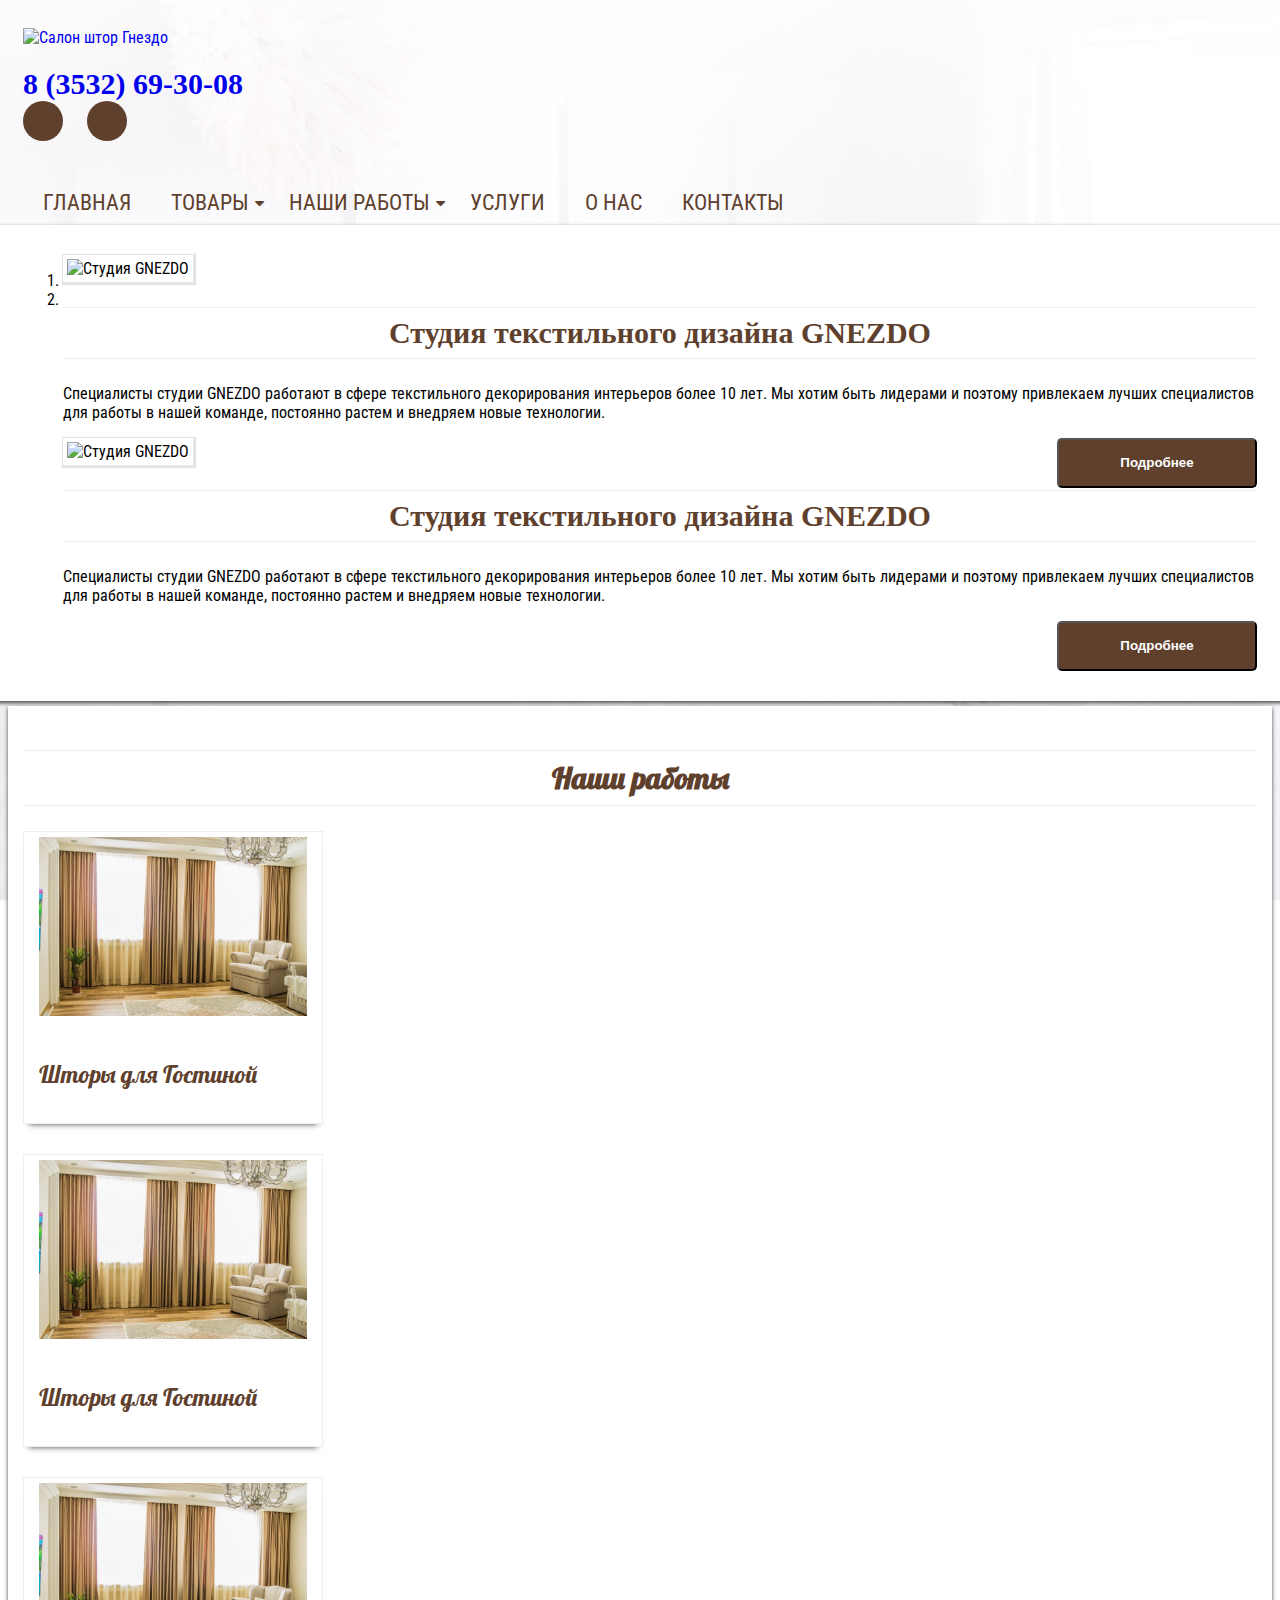
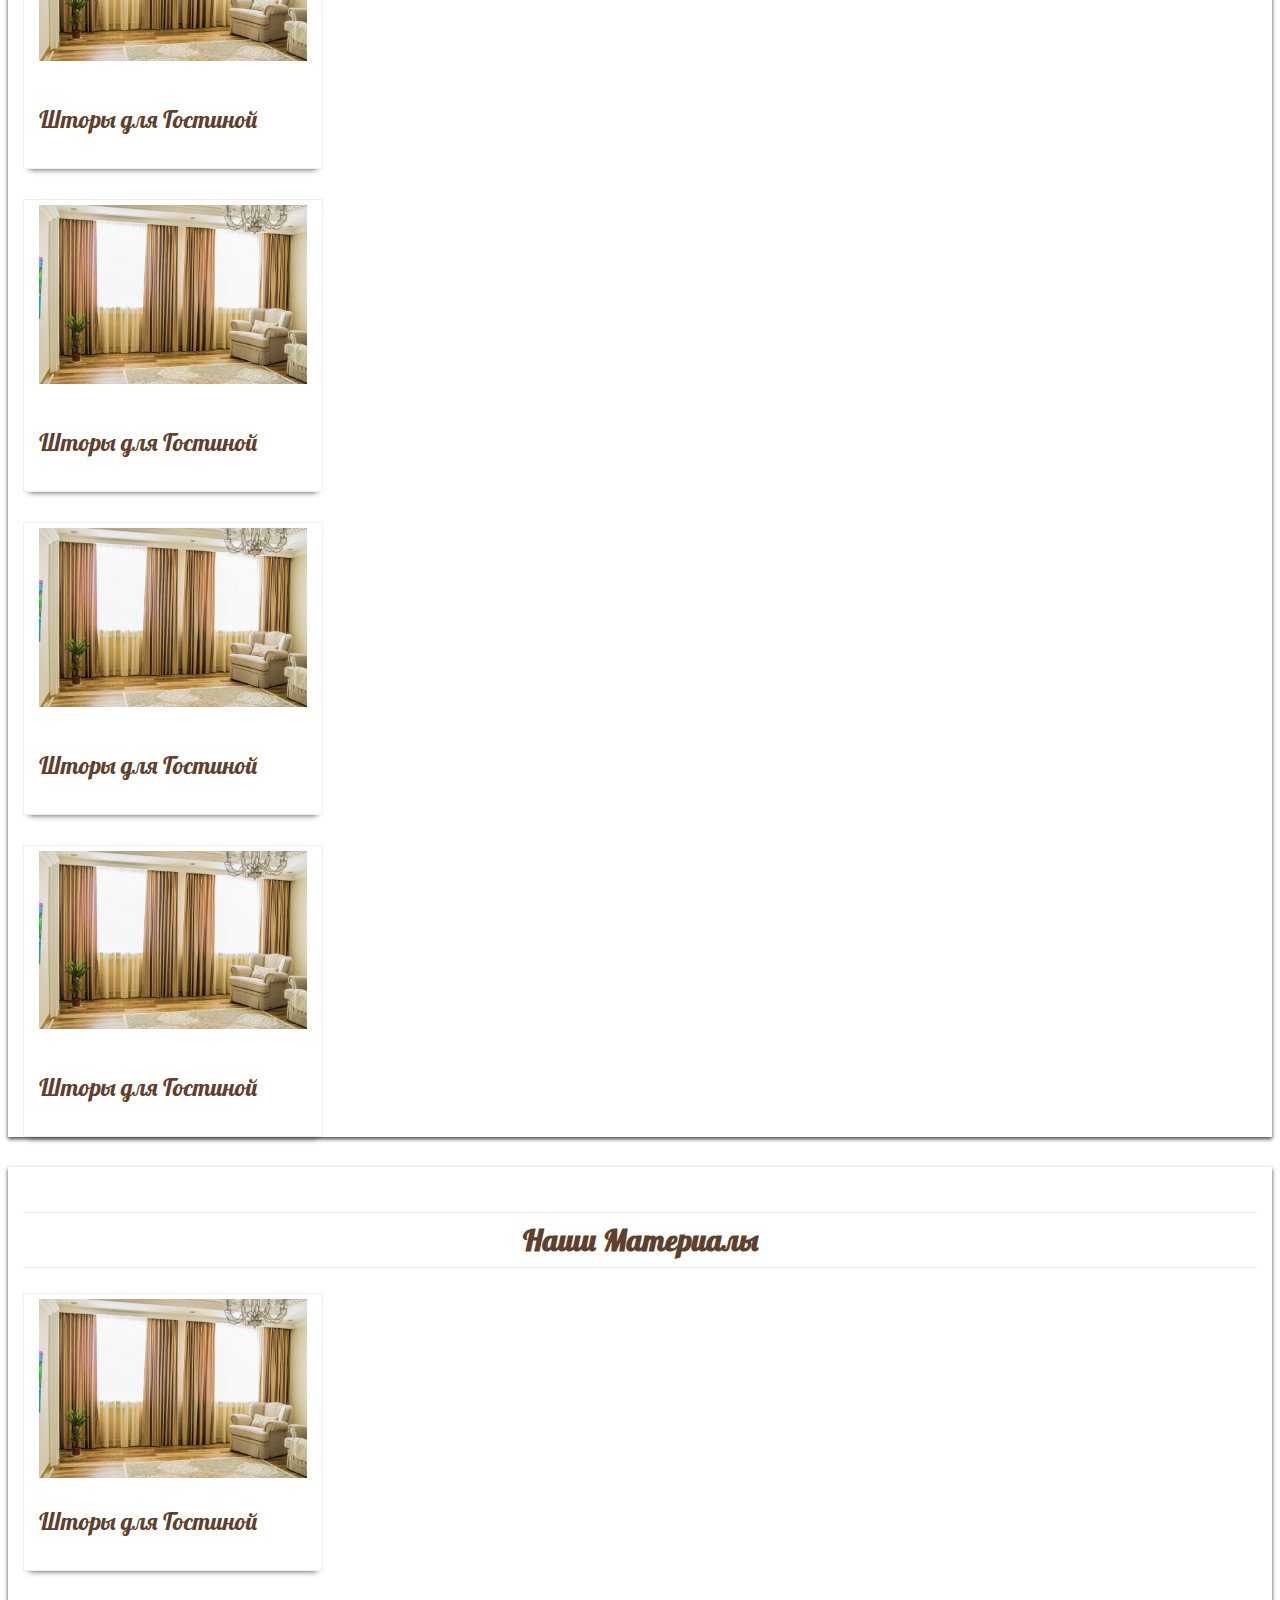
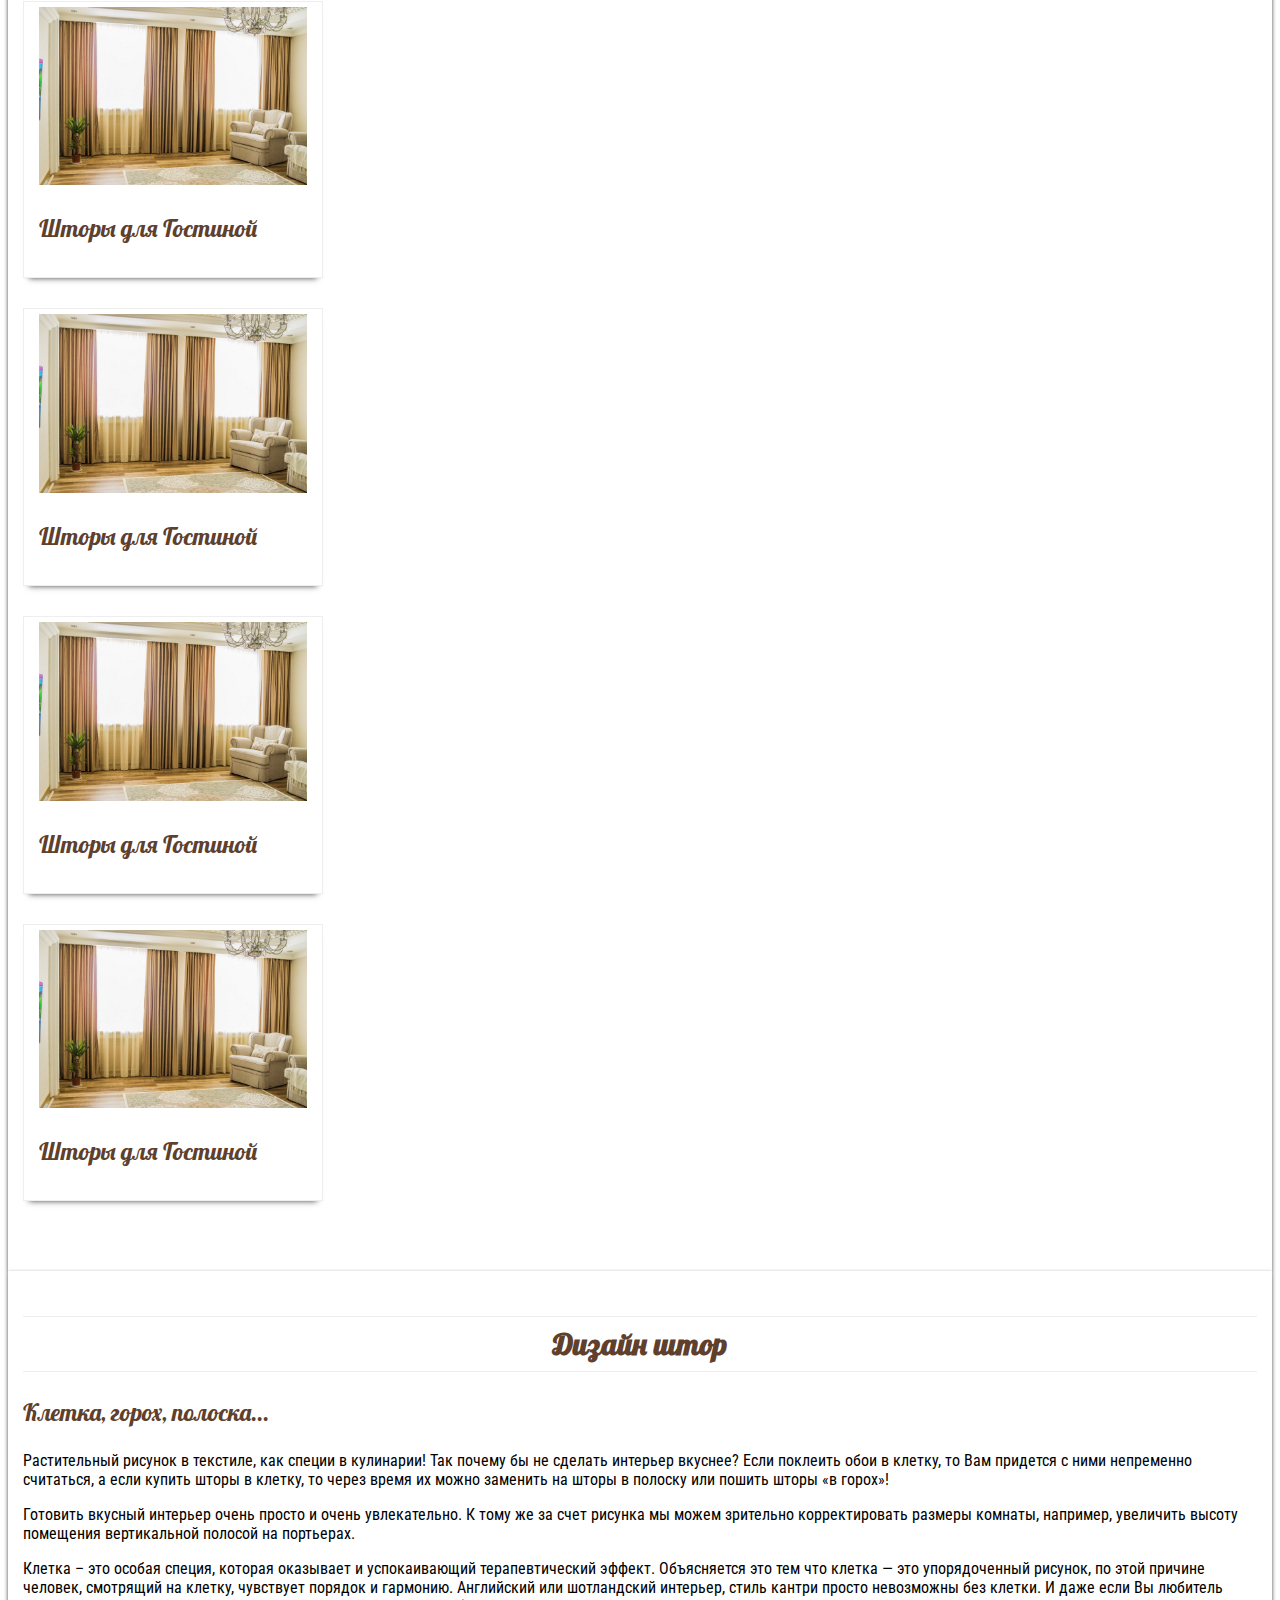
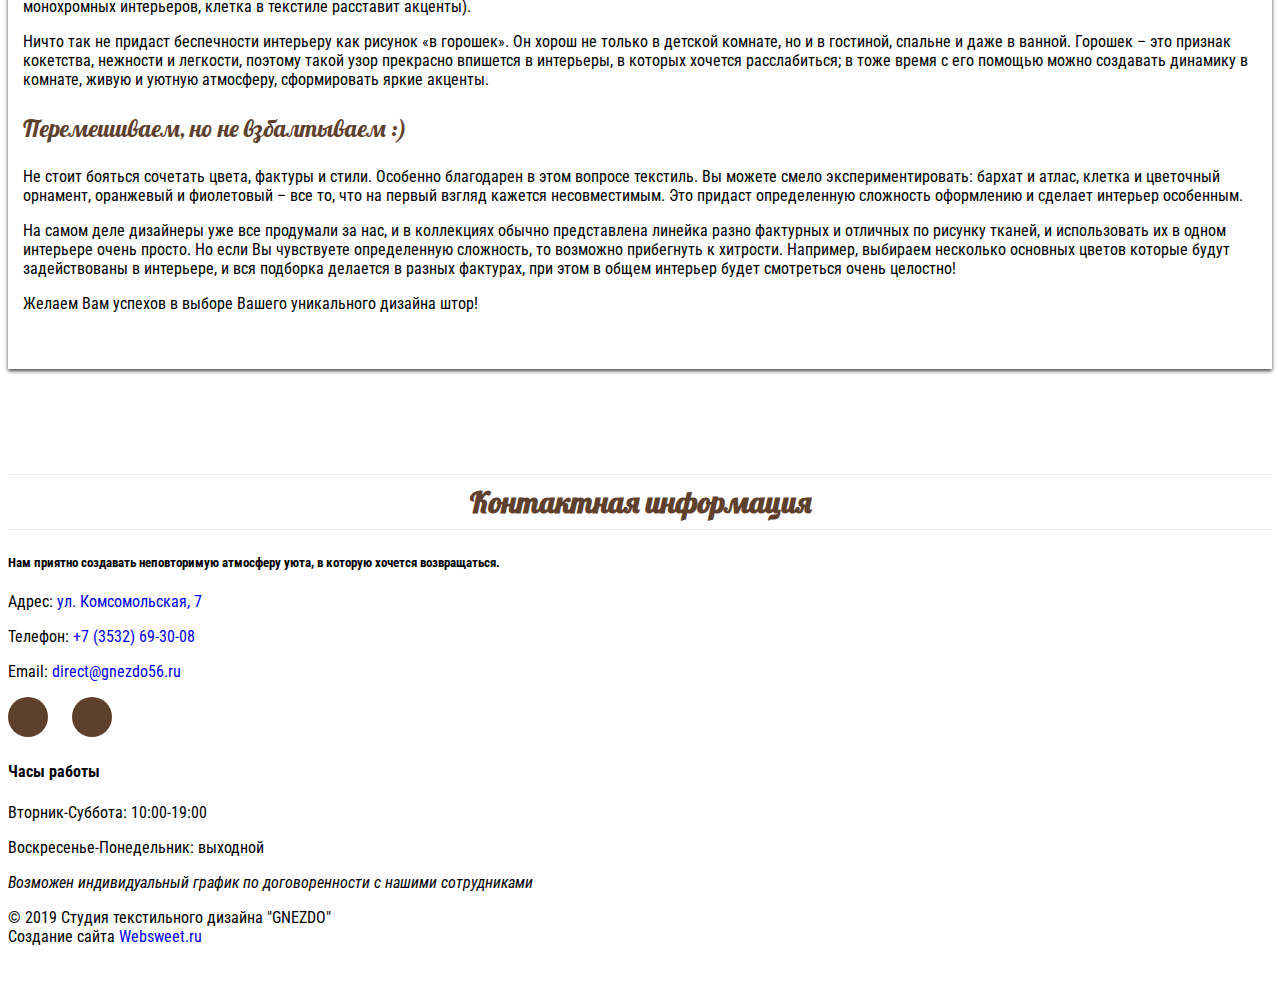
==== commit 48598d97: "Галерея адаптирована под мобильные устройтва, исправлено расположение элементов в галерее" ====
--- a/index.html
+++ b/index.html
@@ -121,7 +121,7 @@
 </div>
 <section class="row row--with-paddings d-flex flex-column justify-content-center">
   <h2>Наши работы</h2>
-  <ul class="jobs d-flex flex-row justify-content-between flex-wrap">
+  <ul class="jobs d-flex flex-row flex-wrap">
     <li class="jobs__item col-12 col-md-4">
       <a href="#" class=" d-flex flex-column justify-content-center align-items-center">
         <img src="img/Гостинные/1.jpg" alt="Шторы для гостиной">
@@ -162,7 +162,7 @@
 </section>
 <section class="row row--with-paddings d-flex flex-column justify-content-center">
   <h2>Наши Материалы</h2>
-  <ul class="materials d-flex flex-row justify-content-between flex-wrap">
+  <ul class="materials d-flex flex-row flex-wrap">
     <li class="jobs__item col-12 col-md-4">
       <a href="#" class=" d-flex flex-column justify-content-center align-items-center">
         <img src="img/Гостинные/1.jpg" alt="Шторы для гостиной">
--- a/css/main.css
+++ b/css/main.css
@@ -295,6 +295,8 @@
     background-color: #5e402d;
 }
 
+
+
 /*Наши работы*/
 
 .jobs {
@@ -309,9 +311,13 @@
     box-shadow: 0 6px 6px -6px #444;
 }
 
-.jobs_ li img {
+.jobs li img {
     width: 100%;
     margin-bottom: 10px;
+}
+
+.jobs h3{
+    padding-top:5px;
 }
 
 .row h2 {
@@ -366,9 +372,8 @@
 }
 
 .slider__picture img {
-    width: 100%;
-    position: relative;
-    top: -50px;
+    height:95%;
+    /*width: 100%;*/
     background-color: #fff;
     box-shadow: 1px 1px 1px 2px rgba(1, 1, 0, .1);
     padding: 4px;
@@ -376,25 +381,34 @@
 
 
 /*Галерея*/
+.gallery-wrapper{
+    box-shadow: none;
+}
+
 .gallery-wrapper__gallery{
     padding:5px;
     display: flex;
+    flex-direction: column;
     flex-wrap: wrap;
-    justify-content: space-between;
+    /*justify-content: space-between;*/
     list-style: none;
 }
 
 .gallery-wrapper__gallery li{
-    width:30%;
+    width:100%;
     height: 100%;
     margin-bottom: 10px;
     display: inline-block;
     list-style: none;
 }
 
+
+
 .gallery-wrapper__gallery li img{
+    width:100%;
     padding: 5px;
     box-shadow: 0px 1px 8px 0 #777;
+
 }
 @media (min-width: 768px) {
     .slider {
@@ -405,6 +419,18 @@
 @media (min-width: 576px) {
     .jobs li, .materials li {
         width: 300px;
+    }
+
+    .gallery-wrapper__gallery li{
+        width:30%;
+        height: 100%;
+    }
+    .gallery-wrapper__gallery{
+        flex-direction: row;
+    }
+
+    .gallery-wrapper__gallery li:not(:nth-child(3n)){
+        margin-right: 5%;
     }
 }
 
